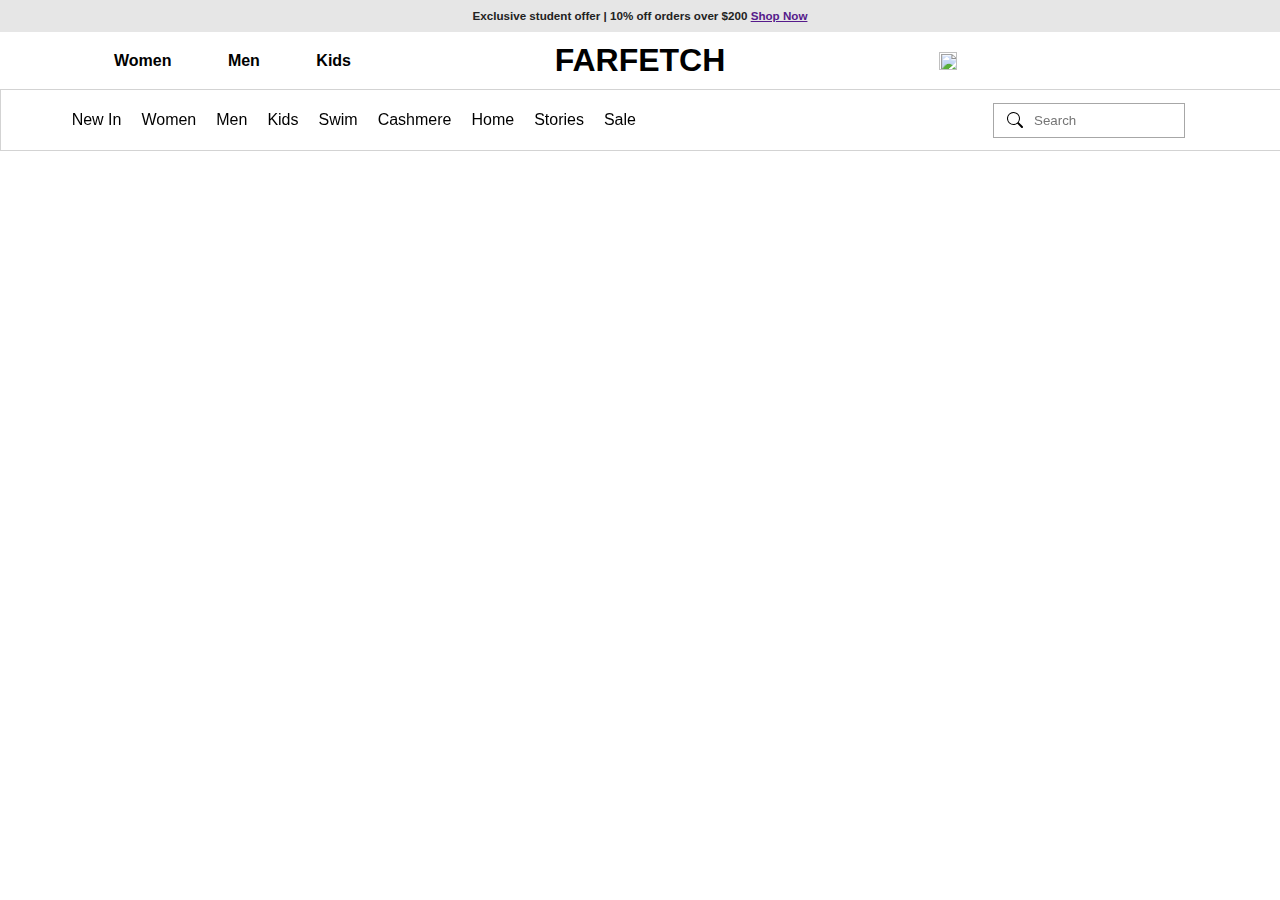
==== index.html @ 02cea755 "navbar" ====
<!DOCTYPE html>
<html lang="en">
<head>
  <meta charset="UTF-8">
  <meta http-equiv="X-UA-Compatible" content="IE=edge">
  <meta name="viewport" content="width=device-width, initial-scale=1.0">
  <link rel="stylesheet" href="index.css">
  <title>Document</title>
</head>
<body>
  <div id="heading">
    <h5>
      Exclusive student offer | 10% off orders over $200
      <a href="">Shop Now</a>
    </h4>
  </div>
  <div id="heading2">
      <div id="head1">
          <div id="head11">
              <h4 onclick="Women()">Women</h4>
              <h4 onclick="Men()">Men</h4>
              <h4>Kids</h4>
          </div>
          <div id="head111">
              <h1>FARFETCH</h1>
          </div>
          <div id="head1111">
              <img src="https://encrypted-tbn0.gstatic.com/images?q=tbn:ANd9GcQaHLBMYM7yiiAz2vF3FL3SocnzTaQ0whVLWMdBsAkhAwEhSJdYfm0wGfz1-c2Nkef6TW8&usqp=CAU" alt="">
              <i class="fa-regular fa-user"></i>
              <i class="fa-regular fa-heart"></i>
              <i style="color: rgb(87, 83, 83);" class="fa-solid fa-bag-shopping"></i>
          </div>
      </div>
      <div id="navbarRP">
        <div id="navleftRP">
           
            <ul>
                <li> <a href="#">New In</a>
                    <div class="mm1RP">
                        <div class="mmitemsRP">
                            <h3>WHAT'S NEW </h3>
                            <ul>
                              <li>New in today</li>
                                <li> New: modern femininity</li>
                                <li>New: classic</li>
                                <li> New: expressionist</li>
                                <li>New: glamour</li>
                                <li>New: hype streetwear</li>
                                <li> New: minimalism</li>
                            </ul>
                        </div>
                        <div class="mmitemsRP">
                            <h3> TRENDING NOW</h3>
                            <ul>
                              <li> All pink everything</li>
                              <li>High-shine accessories</li>
                              <li>Leather outerwear</li>
                              <li>The fall boot edit</li>
                              <li>Sweater weather</li>
                              <li>The Browns Fashion edit</li>
                             
                               
                            </ul>
                        </div>
                        <div class="mmitemsRP">
                            <h3> <a href="mens.html">  DISCOVER </a> </h3>
                            <ul>
                              <li>99 new season must-haves</li>
                              <li>Back by popular demand</li>
                              <li>Exclusives & collabs</li>
                              <li>25 names to know</li>
                              
                            </ul>
                        </div>
                        <div class="mmitemsRP">
                          <h3> <a href="mens.html">  THE HIGHLIGHTS </a> </h3>
                          <ul>
                           <li>All articles</li>
                           <li>Street styles</li>
                           <li>How to</li>
                           <li>Brands we love</li>
                           <li>Trends</li>
                           <li>Boutique directory</li>
                           <li> Conscious fashion</li>
                            
                          </ul>
                      </div>

                              <div class="mmitemsRP">
                            <div class="mmimageRP"> <img src="https://cdn-static.farfetch-contents.com/content/images/Home_CMS/Cms/28-09-22/28-09-WW-NEW-IN_LEATHER.jpg" alt="error"> </div>
                            <p> Animal prints</p>
                        </div>
                    </div>
                </li>
                <li>
                    <a href="women.html">Women </a>
                    <div class="mm2RP">
                        <div class="mmitemsRP">
                            <h3> <a href="wproducts.html"> Women </a> </h3>
                            <ul>
                                <li>New Arrivals</li>
                                <li> Best Sellers</li>
                                <li> Top Rated</li>
                                <li> Brands We Love</li>
                                <li> The Re-Imagined Shop</li>
                                <li> Shop All</li>
                                <li> Sale </li>
                            </ul>
                            <h3> What to Shop Now</h3>
                            <ul>
                                <li> Olympia’s Picks</li>
                                <li> The Work Remix</li>
                                <li> Fall 2022 Lookbook</li>
                                <li> Best-dressed Guest</li>
                                <li> Sweater-Blazers</li>
                                <li> Animal Prints</li>
                                <li> Color Crush: Hot Pink </li>
                            </ul>
                        </div>
                        <div class="mmitemsRP">
                            <h3> Clothing </h3>
                            <ul>
                                <li> All Clothing</li>
                                <li> Dresses & Jumpsuits</li>
                                <li> Shirts & Tops</li>
                                <li> Sweaters</li>
                                <li> Blazers</li>
                                <li> Pants</li>
                                <li> Denim</li>
                                <li> T-Shirts & Tank Tops</li>
                                <li> Coats & Jackets</li>
                                <li> Shorts</li>
                                <li> Skirts</li>
                                <li> Swimwear</li>
                                <li> Sweatshirts & Sweatpants</li>
                                <li> Active</li>
                                <li> Matching Sets</li>
                                <li> Pajamas & Intimates</li>
                                <li> Suiting</li>
                                <li> Maternity </li>
                            </ul>
                        </div>
                        <div class="mmitemsRP">
                            <h3>Shoes & Boots</h3>
                            <ul>
                                <li>All Shoes & Boots</li>
                                <li> Boots</li>
                                <li> Flats</li>
                                <li> Clogs</li>
                                <li> Heels </li>
                                <li>Sneakers </li>
                                <li> Sandals </li>
                            </ul>
                            <h3> Accessories </h3>
                            <ul>
                                <li> All </li>
                                <li> Jewelry </li>
                                <li> Bags</li>
                                <li> Hats</li>
                                <li> Scarves & Wraps</li>
                                <li> Accessories & More</li>
                                <li> Candles, Beauty, & Home</li>
                                <li> Hair</li>
                                <li> Socks & Tights </li>
                                <li>Belts </li>
                            </ul>
                        </div>
                        <div class="mmitemsRP">
                            <h3>Shops, stories & more</h3>
                            <img src="https://www.jcrew.com/brand_creative/2022/202209-Sep/flyout/v2/2022sep_0823_flyout_w_img0.jpg" alt="error">
                            <p> Introducing Italian city wool</p>
                            <br>
                            <img src="https://www.jcrew.com/brand_creative/2022/202209-Sep/flyout/v2/2022sep_0823_flyout_w_img2.jpg" alt="error">
                            <p>Fresh cashmere shades </p>
                        </div>
                        <div class="mmitemsRP">
                            <br>
                            <br>
                            <img src="https://www.jcrew.com/brand_creative/2022/202209-Sep/flyout/v2/2022sep_0823_flyout_w_img1.jpg" alt="error">
                            <p>New fall arrivals </p>
                            <br>
                            <img src="https://www.jcrew.com/brand_creative/2022/202209-Sep/flyout/v2/2022sep_0823_flyout_w_img3.jpg" alt="error">
                            <p> Lightweight, luxe merino wool </p>
                        </div>
                    </div>
                </li>
                <li>
                    <a href="mens.html">Men </a>
                    <div class="mm2RP">
                        <div class="mmitemsRP">
                            <h3> <a href="menskids.html"> Men </a> </h3>
                            <ul>
                                <li> New Arrivals</li>
                                <li> Best Sellers</li>
                                <li> Top Rated</li>
                                <li> Brands We Love</li>
                                <li> The Re-Imagined Shop</li>
                                <li> Shop All</li>
                                <li> Sale</li>
                            </ul>
                            <h3>What to Shop Now</h3>
                            <ul>
                                <li> The Cashmere Shop</li>
                                <li> Best-Dressed Guest</li>
                                <li> Varsity Style</li>
                                <li> Corduroy</li>
                                <li> Source Materials</li>
                                <li> Fall 2022 Lookbook</li>
                            </ul>
                        </div>
                        <div class="mmitemsRP">
                            <h3>Clothing</h3>
                            <ul>
                                <li>All Clothing</li>
                                <li> Casual Shirts</li>
                                <li> Dress Shirts</li>
                                <li> Pants & Chinos</li>
                                <li> Denim</li>
                                <li> Suits & Tuxedos</li>
                                <li> Polos & Rugby</li>
                                <li> T-Shirts</li>
                                <li> Sweatshirts & Sweatpants</li>
                                <li> Sweaters</li>
                                <li> Coats & Jackets</li>
                                <li> Shorts</li>
                                <li> Swim</li>
                                <li> Pajamas & Loungewear</li>
                                <li> Underwear & Boxers </li>
                            </ul>
                        </div>
                        <div class="mmitemsRP">
                            <h3> Shoes & Sneakers </h3>
                            <ul>
                                <li> All Shoes & Sneakers</li>
                                <li> Sneakers</li>
                                <li>Boots</li>
                                <li> Dress Shoes</li>
                                <li> Sandals & Flip-Flops</li>
                            </ul>
                            <h3> Accessories </h3>
                            <ul>
                                <li> All Accessories</li>
                                <li> Hats</li>
                                <li> Belts</li>
                                <li> Socks</li>
                                <li> Watches & Jewelry</li>
                                <li> Bags & Wallets</li>
                                <li> Sunglasses & Eyewear</li>
                                <li> Candles, Grooming & Home </li>
                            </ul>
                        </div>
                        <div class="mmitemsRP">
                            <h3> Shops, stories & more </h3>
                            <img src="https://www.jcrew.com/brand_creative/2022/202209-Sep/flyout/2022sep_0823_flyout_m_img0.jpg" alt="error">
                            <p>Introducing heritage 14 oz. fleece </p>
                            <br>
                            <img src="https://www.jcrew.com/brand_creative/2022/202209-Sep/flyout/2022sep_0823_flyout_m_img2.jpg" alt="error">
                            <p> The evolution of suiting</p>
                        </div>
                        <div class="mmitemsRP">
                            <br>
                            <br>
                            <img src="https://www.jcrew.com/brand_creative/2022/202209-Sep/flyout/2022sep_0823_flyout_m_img1.jpg" alt="error">
                            <p>The September Collection </p>
                            <br>
                            <img src="https://www.jcrew.com/brand_creative/2022/202209-Sep/flyout/2022sep_0823_flyout_m_img4.jpg" alt="error">
                            <p>Varsity style </p>
                        </div>
                    </div>
                </li>
                <li>
                    <a href="kids.html">Kids </a>
                    <div class="mm2RP">
                        <div class="mmitemsRP">
                            <h3> <a href="kidsmens.html"> Kids </a> </h3>
                            <ul>
                                <li> Girls' Best </li>
                                <li>Girls' New Arrivals</li>
                                <li> Girls' Brands We Love</li>
                                <li>Girls' Top Rated</li>
                                <li>Girls' Re-Imagined Shop</li>
                                <li>Shop All Girls</li>
                                <li> Girls' Sale</li>
                                <li> Boys' Best Sellers</li>
                                <li> Boys' New Arrivals</li>
                                <li> Boys' Top Rated </li>
                                <li> Boys' Brands We Love </li>
                            </ul>
                            <h3>What to Shop Now </h3>
                            <ul>
                                <li>Mini-Me Moments</li>
                                <li> Our Tween Edit</li>
                                <li> Back-To-School</li>
                                <li> Picture Day</li>
                                <li> School Uniform Shop</li>
                            </ul>
                        </div>
                        <div class="mmitemsRP">
                            <h3> Girls </h3>
                            <ul>
                                <li>All Clothing</li>
                                <li> Dresses & Jumpsuits</li>
                                <li> Tops & Tees</li>
                                <li> Graphics Shop</li>
                                <li> Sweaters</li>
                                <li> Leggings & Pants</li>
                                <li> Skirts</li>
                                <li> Sweatshirts & Sweatpants</li>
                                <li> Active</li>
                                <li> Pajamas</li>
                                <li> Matching Sets</li>
                                <li>Denim</li>
                                <li> Shorts</li>
                                <li> Swim & Rash Guards</li>
                                <li> Coats & Jackets</li>
                                <li> Baby</li>
                                <li> All Accessories</li>
                            </ul>
                        </div>
                        <div class="mmitemsRP">
                            <h3> Boys </h3>
                            <ul>
                                <li>All Clothing</li>
                                <li> Shirts</li>
                                <li> T-Shirts & Polos</li>
                                <li> Graphics Shop</li>
                                <li> Sweaters</li>
                                <li> Sweatshirts & Sweatpants</li>
                                <li> Chinos & Pants</li>
                                <li> Denim</li>
                                <li> Suiting</li>
                                <li> Coats & Jackets</li>
                                <li> Shorts</li>
                                <li> Active</li>
                                <li> Swim & Rash Guards</li>
                                <li> Matching Sets</li>
                                <li> Baby</li>
                                <li> All Accessories</li>
                                <li> All Shoes & Sneakers </li>
                            </ul>
                        </div>
                        <div class="mmitemsRP">
                            <h3>Shops, stories & more </h3>
                            <img src="https://www.jcrew.com/brand_creative/2022/202209-Sep/flyout/2022sep_0816_flyouts_cc_img0.jpg" alt="error">
                            <p>new arrivals </p>
                            <br>
                            <img src="https://www.jcrew.com/brand_creative/2022/202209-Sep/flyout/2022sep_0816_flyouts_cc_img2.jpg" alt="error">
                            <p>new kids’ cashmere </p>
                        </div>
                        <div class="mmitemsRP">
                            <br>
                            <br>
                            <img src="https://www.jcrew.com/brand_creative/2022/202209-Sep/flyout/2022sep_0816_flyouts_cc_img1.jpg" alt="error">
                            <p> the mini-me shop</p>
                            <br>
                            <img src="https://www.jcrew.com/brand_creative/2022/202209-Sep/flyout/2022sep_0816_flyouts_cc_img3.jpg" alt="error">
                            <p>color crush: pink </p>
                        </div>
                    </div>
                </li>
                <li> <a href="#">Swim </a>
                    <div class="mm1RP">
                        <div class="mmitemsRP">
                            <h3> Swim </h3>
                            <ul>
                                <li> Women’s swim</li>
                                <li> Shop all women’s </li>
                                <li> Tops</li>
                                <li> Bottoms</li>
                                <li> One-pieces</li>
                                <li> Rash guards</li>
                                <li> Cover-ups</li>
                                <li> Featured</li>
                                <li> Fresh florals</li>
                                <li> Ruched swim</li>
                                <li> Textured swim </li>
                            </ul>
                        </div>
                        <div class="mmitemsRP">
                            <h3> Men’s swim </h3>
                            <ul>
                                <li> Shop all men’s swim</li>
                                <li> 6” trunks</li>
                                <li> 7” board shorts</li>
                                <li> 8” trunks</li>
                            </ul>
                        </div>
                        <div class="mmitemsRP">
                            <h3> Kid’s swim </h3>
                            <ul>
                                <li>Shop all girls’ swim</li>
                                <li> Girls’ one-pieces</li>
                                <li> Girls’ two-pieces</li>
                                <li> Girls’ rash guards</li>
                                <li> Girls’ cover-ups</li>
                                <li> Shop all boys’ swim</li>
                                <li> Boys’ trunks</li>
                                <li> Boys’ rash guards </li>
                            </ul>
                        </div>
                        <div class="mmitemsRP">
                            <h3> Featured this month </h3>
                            <br>
                            <img src="https://www.jcrew.com/brand_creative/2022/202207-Jul/flyout/2022jul_0712_flyouts_swim_img0.jpg" alt="error">
                            <p> Fresh floral swim</p>
                        </div>
                        <div class="mmitemsRP">
                            <br>
                            <br>
                            <br>
                            <img src="https://www.jcrew.com/brand_creative/2022/202207-Jul/flyout/2022jul_0628_flyouts_swim_img1.jpg" alt="error">
                            <p>Vintage-inspired swim </p>
                        </div>
                    </div>
                </li>
                <li> <a href="#">Cashmere </a>
                    <div class="mm3RP">
                        <div class="mmitems2RP">
                            <h3> Shop Cashmere</h3>
                            <ul>
                                <li> For Women</li>
                                <li>For Men</li>
                                <li>For </li>
                                <li>For </li>
                                <li> For Baby</li>
                            </ul>
                        </div>
                    </div>
                </li>
                <li> <a href="index.html">Home </a>
                    <div class="mm1RP">
                        <div class="mmitemsRP">
                            <h3> Home </h3>
                            <ul>
                                <li> Shop All</li>
                                <li> New Arrivals </li>
                                <li> Brands We Love </li>
                            </ul>
                        </div>
                        <div class="mmitemsRP">
                            <h3> Shop Home </h3>
                            <ul>
                                <li> Bedding & Bath</li>
                                <li> Dining & Entertainment</li>
                                <li> Candles & Fragrance</li>
                                <li> Decor & Gifts</li>
                                <li> Beauty & Wellness</li>
                                <li> Home Office & Tech</li>
                                <li> Travel & Gear</li>
                                <li> Pets </li>
                            </ul>

                        </div>
                        <div class="mmitemsRP">
                            <h3> Shop the latest </h3>
                            <img src="https://www.jcrew.com/brand_creative/2022/202204-Apr/flyout/2022apr_0405_flyouts_home_img0.jpg" alt="error">
                            <p> Bedding in Liberty® fabrics </p>
                        </div>
                        <div class="mmitemsRP">
                            <br>
                            <br>
                            <img src="https://www.jcrew.com/brand_creative/2022/202207-Jul/flyout/2022jul_0712_flyouts_home_img1.jpg" alt="error">
                            <p>Apotheke X J.Crew candles </p>
                        </div>
                    </div>
                </li>
                <li> <a href="#">Stories </a>
                    <div class="mm1RP">
                        <div class="mmitemsRP">
                            <img src="https://www.jcrew.com/brand_creative/interface/logo_jc_collective_sm_nav.png?imformat=generic" alt="error">
                            <h4>Meet the J.Crew Collective </h4>
                        </div>
                        <div class="mmitemsRP">
                            <h3> Women’s Stories </h3>
                            <ul>
                                <li> THE J.CREW COLLECTIVE</li>
                                <li> A Print Remix with Marjon Carlos</li>
                                <li> The Work Remix with Lucy Williams</li>
                                <li> COMMUNITY</li>
                                <li> Eveliina Vintage X J.Crew </li>
                            </ul>
                        </div>
                        <div class="mmitemsRP">
                            <h3> Men’s Stories </h3>
                            <ul>
                                <li> STYLE
                                    <li> Introducing Brendon Babenzien</li>
                                    <li> Suiting up with Paul Dally</li>
                                    <li> Summer seafood shacks</li>
                                    <li> Old Soldier X J.Crew</li>
                                    <li> Source materials</li>
                                    <li> Limited edition: BEAMS PLUS </li>
                            </ul>
                        </div>
                        <div class="mmitemsRP">
                            <h3> Bookmark these </h3>
                            <img src="https://www.jcrew.com/brand_creative/2022/202209-Sep/flyout/2022sep_0816_flyouts_stories_img2.jpg" alt="error">
                            <p> The Work Remix with Lucy Williams</p>
                        </div>
                        <div class="mmitemsRP">
                            <br>
                            <img src="https://www.jcrew.com/brand_creative/2022/202209-Sep/flyout/2022sep_0816_flyouts_stories_img1.jpg" alt="error">
                            <p> Suiting up with Paul Dally</p>
                        </div>
                    </div>
                    </li>
                    <li> <a href="sale.html">Sale </a>
                        <div class="mm1RP">
                            <div class="mmitemsRP">
                                <h3> Sale</h3>
                                <ul>
                                    <li> Shop Women's Sale</li>
                                    <li> Shop Men's Sale</li>
                                    <li> Shop Girls' Sale</li>
                                    <li> Shop Boys' Sale </li>
                                </ul>
                            </div>
                            <div class="mmitemsRP">
                                <h3> Women</h3>
                                <ul>
                                    <li> Shop All</li>
                                    <li> New To Sale</li>
                                    <li> Over 60% Off </li>
                                </ul>
                                <h3> Girls</h3>
                                <ul>
                                    <li> Shop All </li>
                                    <li> New To Sale </li>
                                    <li> Over 60% Off </li>
                                </ul>
                            </div>
                            <div class="mmitemsRP">
                                <h3> Men </h3>
                                <ul>
                                    <li>Shop All</li>
                                    <li> New To Sale</li>
                                    <li> Over 60% Off </li>
                                </ul>
                                <h3>Boys </h3>
                                <ul>
                                    <li> Shop All</li>
                                    <li> New To Sale</li>
                                    <li> Over 60% Off </li>
                                </ul>
                            </div>
                            <div class="mmitemsRP"> </div>
                            <div class="mmitemsRP"> </div>
                        </div>
                    </li>
            </ul>
        </div>
        <div id="rightnavRP">
            </i> <input type="search" class="nosubmit" placeholder="Search ">
            

        </div>
    </div>
      <!-- <div id="head2">
          <div id="head22">
              <h4>New In</h4>
              <h4>Shop By</h4>
              <h4>Brands</h4>
              <h4>Clothing</h4>
              <h4>Shoes</h4>
              <h4>Bags</h4>
              <h4>Accessories</h4>
              <h4>Jewelry</h4>
              <h4>Pre-Owned</h4>
              <h4 style="color: #c62a29;">Sale</h4>
          </div>
          <div id="head222"><input  type="text" placeholder="search"><span><i class="fa-solid fa-magnifying-glass"></i></span> </div>
      </div> -->
  </div>
</body>
</html>
---- index.css ----
* {
  margin: 0;
  font-family: "Farfetch Basis", "Helvetica Neue", Arial, sans-serif;
}
#heading {
  font-family: "Farfetch Basis", "Helvetica Neue", Arial, sans-serif;
  font-weight: 400;
  line-height: 18px;
  font-size: 14px;
  color: #222222;
  text-align: center;
  width: 100%;
  height: 32px;
  background-color: #e6e6e6;
  display: flex;
  justify-content: center;
  align-items: center;
}
#heading2 {
  width: 100%;
  height: 139px;
  background-color: #ffffff;

  display: grid;
  position: sticky;
  top: 0px;
}
#head1 {
  display: flex;
  justify-content: space-evenly;
}
#head2 {
  display: flex;
}
#head11 {
  display: flex;
  width: 350px;
  height: 100%;

  justify-content: space-evenly;
  align-items: center;
}
#head11 h4:hover {
  cursor: pointer;
  color: #525151;
}
#head111 {
  display: flex;
  width: 350px;
  height: 100%;

  justify-content: space-evenly;
  align-items: center;
}
#head1111 {
  display: flex;
  width: 350px;
  height: 100%;

  justify-content: space-evenly;
  align-items: center;
  font-size: 20px;
}
#head1111 img {
  width: 18px;
  height: 18px;
}
#head1111 img:hover {
  cursor: pointer;
}
#head1111 i:hover {
  cursor: pointer;
}
#head22 {
  display: flex;
  width: 80%;

  justify-content: space-between;
  margin-left: 185px;
  align-items: center;
}
#head22 h4:hover {
  cursor: pointer;
  color: #525151;
}
#head222 {
  display: flex;
  width: 60%;

  margin-left: 200px;
}
#head222 input {
  width: 300px;
  height: 50px;
  justify-content: center;
  align-items: center;
}
#head222 i {
  font-size: 30px;
  align-items: center;
  margin-top: 15px;
}
/* * {
  padding: 0px;
  margin: 0px;
  font-family: Arial, Helvetica, sans-serif;
} */

body {
  background: transparent;
}

#logoRP a img {
  width: 100px;
  height: 60px;
}

#navbarRP {
  width: 100%;
  height: 60px;
  display: flex;
  justify-content: space-between;
  border: 1px solid lightgrey;
  align-items: center;
  /* position: relative;
  position: fixed;
  top: 0;
  left: 0;
  background-color: white;
  z-index: 1; */
}

#navbarRP img {
  width: 110px;
  height: 170px;
}

#navleftRP {
  /* float: left; */
  width: 52%;
  display: flex;
  align-items: center;
  justify-content: space-evenly;
}

#navleftRP > ul {
  display: flex;
}

#navleftRP > ul > li {
  padding: 0px 10px;
  list-style: none;
}

#navleftRP a {
  text-decoration: none;
  color: black;
}

#navleftRP a:hover {
  padding-bottom: 19px;
  border-bottom: 2px solid black;
}

#rightnavRP {
  width: 30%;
  display: flex;
  align-items: center;
  justify-content: space-evenly;
}

.mm1RP {
  position: absolute;
  top: 150%;
  left: 0px;
  width: 100%;
  height: 440px;
  box-shadow: 0px 10px 2px 3px lightblue;
  opacity: 0;
  visibility: hidden;
  transition: -1s;
  display: flex;
}

#navleftRP > ul > li:hover .mm1RP {
  opacity: 1;
  visibility: visible;
  top: 100%;
  background-color: white;
  margin-top: 1px;
  /* background-color: lightgray; */
}

.mmitemsRP {
  flex-basis: 15%;
  margin: auto;
}

.mmitemsRP ul li {
  list-style: none;
  padding: 10px;
}

.mmitemsRP h3 {
  margin-bottom: 10px;
  margin-top: 10px;
  color: lightpink;
}

.mm2RP {
  position: absolute;
  top: 150%;
  left: 0px;
  width: 100%;
  height: 580px;
  box-shadow: 0px 10px 2px 3px lightblue;
  opacity: 0;
  visibility: hidden;
  transition: -1s;
  display: flex;
}

#navleftRP > ul > li:hover .mm2RP {
  opacity: 1;
  visibility: visible;
  top: 100%;
  background-color: white;
  margin-top: 1px;
  /* background-color: lightgray; */
}

.mmitemsRP {
  flex-basis: 15%;
  margin: auto;
}

.mmitemsRP ul li {
  list-style: none;
  padding: 3px;
}

.mmitemsRP h3 {
  margin-bottom: 10px;
  margin-top: 10px;
  color: lightpink;
}

.mmitemsRP a {
  color: red;
}

#rightnavRP input[type="text"] {
  width: 150px;
  padding: 6px;
}

#rightnavRP a {
  text-decoration: none;
  font-family: sans-serif;
  color: black;
}

.mm3RP {
  position: absolute;
  top: 150%;
  left: 0px;
  width: 20%;
  height: 200px;
  opacity: 0;
  background-color: white;
  visibility: hidden;
  transition: -1s;
  display: flex;
}

#navleftRP > ul > li:hover .mm3RP {
  opacity: 1;
  visibility: visible;
  top: 100%;
  background-color: white;
  margin-left: 27%;
  margin-top: 1px;
  /* background-color: lightgray; */
}

.mmitems2RP {
  flex-basis: 80%;
  margin: auto;
}

.mmitems2RP ul li {
  list-style: none;
  padding: 3px;
}

.mmitems2RP h3 {
  margin-bottom: 10px;
  margin-top: 10px;
  color: lightpink;
}

.mmitems2RP a {
  color: red;
}

input.nosubmit {
  border: 1px solid #555;
  width: 50%;
  padding: 9px 4px 9px 40px;
  background: transparent
    url("data:image/svg+xml,%3Csvg xmlns='http://www.w3.org/2000/svg' width='16' height='16' class='bi bi-search' viewBox='0 0 16 16'%3E%3Cpath d='M11.742 10.344a6.5 6.5 0 1 0-1.397 1.398h-.001c.03.04.062.078.098.115l3.85 3.85a1 1 0 0 0 1.415-1.414l-3.85-3.85a1.007 1.007 0 0 0-.115-.1zM12 6.5a5.5 5.5 0 1 1-11 0 5.5 5.5 0 0 1 11 0z'%3E%3C/path%3E%3C/svg%3E")
    no-repeat 13px center;
}

.nosubmit {
  border: none;
  padding: 0;
}

input[type="search"] {
  outline: none;
  border: 1px solid rgb(167, 167, 167);
}

#show:checked ~ #sicontainerRP {
  display: block;
}

.mmitemsRP h3 a {
  margin-bottom: 10px;
  margin-top: 10px;
  color: lightpink;
}
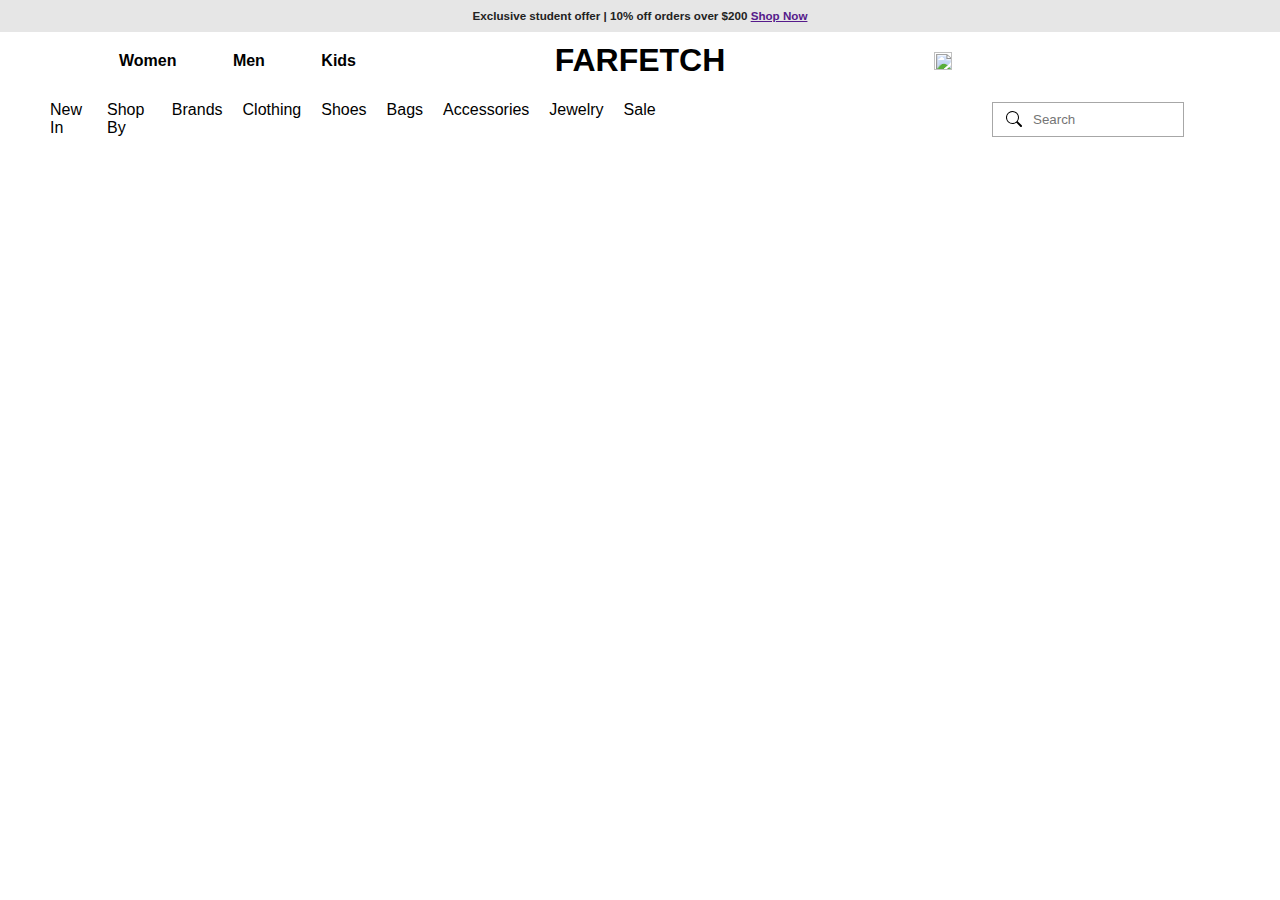
==== commit ed582969: "navbar final" ====
--- a/index.html
+++ b/index.html
@@ -1,20 +1,26 @@
 <!DOCTYPE html>
 <html lang="en">
-<head>
-  <meta charset="UTF-8">
-  <meta http-equiv="X-UA-Compatible" content="IE=edge">
-  <meta name="viewport" content="width=device-width, initial-scale=1.0">
-  <link rel="stylesheet" href="index.css">
-  <title>Document</title>
-</head>
-<body>
-  <div id="heading">
-    <h5>
-      Exclusive student offer | 10% off orders over $200
-      <a href="">Shop Now</a>
-    </h4>
-  </div>
-  <div id="heading2">
+  <head>
+    <meta charset="UTF-8" />
+    <meta http-equiv="X-UA-Compatible" content="IE=edge" />
+    <meta name="viewport" content="width=device-width, initial-scale=1.0" />
+    <link rel="stylesheet" href="index.css" />
+    <script
+      src="https://kit.fontawesome.com/c2edd81e34.js"
+      crossorigin="anonymous"
+    ></script>
+    <title>Document</title>
+  </head>
+  <body>
+    <div id="navbar"></div>
+
+    <!-- <div id="heading2">
+    <div id="heading">
+      <h5>
+        Exclusive student offer | 10% off orders over $200
+        <a href="">Shop Now</a>
+      </h4>
+    </div>
       <div id="head1">
           <div id="head11">
               <h4 onclick="Women()">Women</h4>
@@ -25,11 +31,11 @@
               <h1>FARFETCH</h1>
           </div>
           <div id="head1111">
-              <img src="https://encrypted-tbn0.gstatic.com/images?q=tbn:ANd9GcQaHLBMYM7yiiAz2vF3FL3SocnzTaQ0whVLWMdBsAkhAwEhSJdYfm0wGfz1-c2Nkef6TW8&usqp=CAU" alt="">
-              <i class="fa-regular fa-user"></i>
-              <i class="fa-regular fa-heart"></i>
-              <i style="color: rgb(87, 83, 83);" class="fa-solid fa-bag-shopping"></i>
-          </div>
+            <img src="https://encrypted-tbn0.gstatic.com/images?q=tbn:ANd9GcQaHLBMYM7yiiAz2vF3FL3SocnzTaQ0whVLWMdBsAkhAwEhSJdYfm0wGfz1-c2Nkef6TW8&usqp=CAU" alt="">
+            <i class="fa-regular fa-user"></i>
+            <i class="fa-regular fa-heart"></i>
+            <i style="color: rgb(87, 83, 83);" class="fa-solid fa-bag-shopping"></i>
+        </div>
       </div>
       <div id="navbarRP">
         <div id="navleftRP">
@@ -38,7 +44,7 @@
                 <li> <a href="#">New In</a>
                     <div class="mm1RP">
                         <div class="mmitemsRP">
-                            <h3>WHAT'S NEW </h3>
+                            <p>WHAT'S NEW </p>
                             <ul>
                               <li>New in today</li>
                                 <li> New: modern femininity</li>
@@ -50,7 +56,7 @@
                             </ul>
                         </div>
                         <div class="mmitemsRP">
-                            <h3> TRENDING NOW</h3>
+                            <p> TRENDING NOW</p>
                             <ul>
                               <li> All pink everything</li>
                               <li>High-shine accessories</li>
@@ -63,488 +69,478 @@
                             </ul>
                         </div>
                         <div class="mmitemsRP">
-                            <h3> <a href="mens.html">  DISCOVER </a> </h3>
-                            <ul>
-                              <li>99 new season must-haves</li>
-                              <li>Back by popular demand</li>
-                              <li>Exclusives & collabs</li>
-                              <li>25 names to know</li>
-                              
-                            </ul>
-                        </div>
-                        <div class="mmitemsRP">
-                          <h3> <a href="mens.html">  THE HIGHLIGHTS </a> </h3>
+                            <p> <a href="mens.html">  DISCOVER </a> </p>
+                            <ul>
+                              <li>Best of the new season </li>
+                             <li>Exclusives & collabs</li>
+                              </ul>
+                        </div>
+                        <div class="mmitemsRP">
+                          <p> <a href="mens.html">  THE HIGHLIGHTS </a> </p>
                           <ul>
-                           <li>All articles</li>
+                          
+                            <li>All articles</li>
+                           <li>How to</li>
                            <li>Street styles</li>
-                           <li>How to</li>
                            <li>Brands we love</li>
-                           <li>Trends</li>
+                           <li> Trends</li>
                            <li>Boutique directory</li>
-                           <li> Conscious fashion</li>
+                           <li>Conscious fashion</li>
                             
                           </ul>
                       </div>
 
                               <div class="mmitemsRP">
                             <div class="mmimageRP"> <img src="https://cdn-static.farfetch-contents.com/content/images/Home_CMS/Cms/28-09-22/28-09-WW-NEW-IN_LEATHER.jpg" alt="error"> </div>
-                            <p> Animal prints</p>
+                            <p>Spotlight On</p>
+                            <p> LEATHER OUTERWEAR</p>
+                              <p><a href="#">Discover Now</a></p>
                         </div>
                     </div>
                 </li>
                 <li>
-                    <a href="women.html">Women </a>
+                    <a href="women.html">Shop By </a>
                     <div class="mm2RP">
                         <div class="mmitemsRP">
-                            <h3> <a href="wproducts.html"> Women </a> </h3>
-                            <ul>
-                                <li>New Arrivals</li>
-                                <li> Best Sellers</li>
-                                <li> Top Rated</li>
-                                <li> Brands We Love</li>
-                                <li> The Re-Imagined Shop</li>
-                                <li> Shop All</li>
-                                <li> Sale </li>
-                            </ul>
-                            <h3> What to Shop Now</h3>
-                            <ul>
-                                <li> Olympia’s Picks</li>
-                                <li> The Work Remix</li>
-                                <li> Fall 2022 Lookbook</li>
-                                <li> Best-dressed Guest</li>
-                                <li> Sweater-Blazers</li>
-                                <li> Animal Prints</li>
-                                <li> Color Crush: Hot Pink </li>
-                            </ul>
-                        </div>
-                        <div class="mmitemsRP">
-                            <h3> Clothing </h3>
-                            <ul>
-                                <li> All Clothing</li>
-                                <li> Dresses & Jumpsuits</li>
-                                <li> Shirts & Tops</li>
-                                <li> Sweaters</li>
-                                <li> Blazers</li>
-                                <li> Pants</li>
-                                <li> Denim</li>
-                                <li> T-Shirts & Tank Tops</li>
-                                <li> Coats & Jackets</li>
-                                <li> Shorts</li>
-                                <li> Skirts</li>
-                                <li> Swimwear</li>
-                                <li> Sweatshirts & Sweatpants</li>
-                                <li> Active</li>
-                                <li> Matching Sets</li>
-                                <li> Pajamas & Intimates</li>
-                                <li> Suiting</li>
-                                <li> Maternity </li>
-                            </ul>
+                            <h3> <a href="#"> MOMENTS </a> </h3>
+                            <ul>
+                                 <li>Partywear</li>
+                                  <li>  The modern wedding</li>
+                                  <li> Find the perfect gift</li> 
+                                  <li> The resort collection</li>
+                                
+                            </ul>
+                            
+                        </div>
+                        <div class="mmitemsRP">
+                          <h3> DISCOVER</h3>
+                          <ul>
+                              <li>The bestsellers</li>
+                              <li>150 most-wanted pieces</li>
+                              <li> Conscious</li>
+                              <li>Fashion Icons</li>
+                              <li>Top 100 iconic bags</li>
+                              <li>Best of streetwear</li>
+                              <li>Matching sets</li>
+                              <li>Wardrobe essentials</li>
+                             
+                          </ul>
                         </div>
                         <div class="mmitemsRP">
                             <h3>Shoes & Boots</h3>
                             <ul>
-                                <li>All Shoes & Boots</li>
-                                <li> Boots</li>
-                                <li> Flats</li>
-                                <li> Clogs</li>
-                                <li> Heels </li>
-                                <li>Sneakers </li>
-                                <li> Sandals </li>
-                            </ul>
-                            <h3> Accessories </h3>
-                            <ul>
-                                <li> All </li>
-                                <li> Jewelry </li>
-                                <li> Bags</li>
-                                <li> Hats</li>
-                                <li> Scarves & Wraps</li>
-                                <li> Accessories & More</li>
-                                <li> Candles, Beauty, & Home</li>
-                                <li> Hair</li>
-                                <li> Socks & Tights </li>
-                                <li>Belts </li>
-                            </ul>
-                        </div>
-                        <div class="mmitemsRP">
-                            <h3>Shops, stories & more</h3>
-                            <img src="https://www.jcrew.com/brand_creative/2022/202209-Sep/flyout/v2/2022sep_0823_flyout_w_img0.jpg" alt="error">
-                            <p> Introducing Italian city wool</p>
+                                  <li>BOUTIQUE GUIDES</li>
+                                  <li>The classic edit</li>
+                                  <li> The expressionist edit</li>
+                                  <li>The modern femininity edit</li>
+                                  <li>The minimalist edit</li> 
+                            </ul>
+                           
+                        </div>
+                        <div class="mmitemsRP">
+                            <img src="https://cdn-static.farfetch-contents.com/content/images/Home_CMS/Cms/28-09-22/28-09-WW-SHOP-BY_MOST-WANTED.jpg" alt="error">
+                            <p> Spotlight On</p>
+                            <p>150 MOST-WANTED PIECES</p>
+                            <p><a href="#">Shop Now</a></p>
+                            
+                        </div>
+                        
+                    </div>
+                </li>
+                <li>
+                    <a href="mens.html">Brands</a>
+                    <div class="mm2RP">
+                        <div class="mmitemsRP">
+                            <h3> <a href="menskids.html"> FEATURED BRANDS </a> </h3>
+                            <ul>
+                                <li>Valentino Garavani</li>
+                                  <li>Fashion icons</li>
+                                  <li>Alexander McQueen</li>
+                                  <li> Balenciaga</li>
+                                  <li>Balmain</li>
+                                  <li>Burberry</li>
+                                  <li>Dolce & Gabbana</li>
+                                  <li>Gucci</li>
+                                  <li>Off-White</li>
+                                  <li>Palm Angels</li>
+                                  <li>Prada</li>
+                                  <li>Saint Laurent</li>
+                                  <li>Versace</li>
+                                
+                            </ul>
+                           
+                        </div>
+                        <div class="mmitemsRP">
+                          
+                        </div>
+                        <div class="mmitemsRP">
+                          <ul>
+                            <li>BRANDS A-Z</li>
+                            <ul>
+                           
+                            <li>0-9   A   B   C</li>
+                            <li>D  E  F  G  H</li>
+                            <li>I  J  K  L  M</li>
+                            <li>N  O  P  Q  R</li>
+                            <li>S  T  U  V  X</li>
+                            <li>Y  Z </li>
+                            </ul>
+                          </ul>
+                            
+                           
+                        </div>
+                        <div class="mmitemsRP">
+                          <img src="https://cdn-static.farfetch-contents.com/content/images/Home_CMS/Cms/28-09-22/28-09-WW-DESIGNER_VALENTINO.jpg" alt="error">
+                          <p> Brand Focus</p>
+                          <p>VALENTINO</p>
+                          <p><a href="#">Shop Now</a></p>
+                        </div>
+                       
+                    </div>
+                </li>
+                <li>
+                    <a href="kids.html">Clothing </a>
+                    <div class="mm2RP">
+                        <div class="mmitemsRP">
+                            <h3> <a href="kidsmens.html"> CLOTHING </a> </h3>
+                            <ul>
+                               <li>New in clothingSale clothing</li>
+                                <li>All clothing</li>
+                                <li> Activewear</li>
+                                <li>Beachwear</li>
+                                <li>Denim</li>
+                                <li>Dresses</li>
+                                <li>Jackets</li>
+                                <li>Knitwear</li>
+                                <li>Lingerie</li>
+                                <li>Skirts</li>
+                                <li>Suits & Tailoring</li>
+                                <li>Tops</li>
+                                <li>Pants</li>
+                                
+                            </ul>
+                           
+                        </div>
+                        <div class="mmitemsRP">
+                            <h3> FEATURED BRANDS </h3>
+                            <ul>
+                              <li>Balmain</li>
+                                <li>Dolce & Gabbana</li>
+                                <li>Gucci</li>
+                                <li>Moncler</li>
+                                <li>Off-White</li>
+                                <li> Prada</li>
+                                <li>Saint Laurent</li>
+                                <li>There Was One</li>
+                                <li>Versace</li>
+                                <li>Valentino</li>
+                               
+                            </ul>
+                        </div>
+                        <div class="mmitemsRP">
+                            <h3> DISCOVER </h3>
+                            <ul>
+                               <li>Bridal </li>
+                                <li> Conscious activewear</li>
+                                <li>Conscious clothing</li>
+                                <li> Matching sets</li>
+                                <li> Modest dressing</li>
+                                <li>Partywear</li>
+                                <li>Wardrobe essentials</li>
+                                
+                            </ul>
+                        </div>
+                        <div class="mmitemsRP">
+                          <h3> DONATE & REPAIR </h3>
+                          <ul>
+                               <li>Donate pre-loved pieces</li>
+                                <li>Repair and Revive</li>
+                                <li>Sustainability at FARFETCH</li>
+                          </ul>
+                      </div>
+                        <div class="mmitemsRP">
+                           
+                            <img src="https://cdn-static.farfetch-contents.com/content/images/Home_CMS/Cms/New%20folder%20(48)/New%20folder/31-08-WW-CLOTHING_DRESSES.jpg" alt="error">
+                            <p>Spotlight On</p>
+                            <p>DRESSES</p>
+                            <p><a href="">Shop Now</a></p>
                             <br>
-                            <img src="https://www.jcrew.com/brand_creative/2022/202209-Sep/flyout/v2/2022sep_0823_flyout_w_img2.jpg" alt="error">
-                            <p>Fresh cashmere shades </p>
-                        </div>
-                        <div class="mmitemsRP">
-                            <br>
-                            <br>
-                            <img src="https://www.jcrew.com/brand_creative/2022/202209-Sep/flyout/v2/2022sep_0823_flyout_w_img1.jpg" alt="error">
-                            <p>New fall arrivals </p>
-                            <br>
-                            <img src="https://www.jcrew.com/brand_creative/2022/202209-Sep/flyout/v2/2022sep_0823_flyout_w_img3.jpg" alt="error">
-                            <p> Lightweight, luxe merino wool </p>
-                        </div>
-                    </div>
-                </li>
-                <li>
-                    <a href="mens.html">Men </a>
-                    <div class="mm2RP">
-                        <div class="mmitemsRP">
-                            <h3> <a href="menskids.html"> Men </a> </h3>
-                            <ul>
-                                <li> New Arrivals</li>
-                                <li> Best Sellers</li>
-                                <li> Top Rated</li>
-                                <li> Brands We Love</li>
-                                <li> The Re-Imagined Shop</li>
-                                <li> Shop All</li>
-                                <li> Sale</li>
-                            </ul>
-                            <h3>What to Shop Now</h3>
-                            <ul>
-                                <li> The Cashmere Shop</li>
-                                <li> Best-Dressed Guest</li>
-                                <li> Varsity Style</li>
-                                <li> Corduroy</li>
-                                <li> Source Materials</li>
-                                <li> Fall 2022 Lookbook</li>
-                            </ul>
-                        </div>
-                        <div class="mmitemsRP">
-                            <h3>Clothing</h3>
-                            <ul>
-                                <li>All Clothing</li>
-                                <li> Casual Shirts</li>
-                                <li> Dress Shirts</li>
-                                <li> Pants & Chinos</li>
-                                <li> Denim</li>
-                                <li> Suits & Tuxedos</li>
-                                <li> Polos & Rugby</li>
-                                <li> T-Shirts</li>
-                                <li> Sweatshirts & Sweatpants</li>
-                                <li> Sweaters</li>
-                                <li> Coats & Jackets</li>
-                                <li> Shorts</li>
-                                <li> Swim</li>
-                                <li> Pajamas & Loungewear</li>
-                                <li> Underwear & Boxers </li>
-                            </ul>
-                        </div>
-                        <div class="mmitemsRP">
-                            <h3> Shoes & Sneakers </h3>
-                            <ul>
-                                <li> All Shoes & Sneakers</li>
-                                <li> Sneakers</li>
-                                <li>Boots</li>
-                                <li> Dress Shoes</li>
-                                <li> Sandals & Flip-Flops</li>
-                            </ul>
-                            <h3> Accessories </h3>
-                            <ul>
-                                <li> All Accessories</li>
-                                <li> Hats</li>
-                                <li> Belts</li>
-                                <li> Socks</li>
-                                <li> Watches & Jewelry</li>
-                                <li> Bags & Wallets</li>
-                                <li> Sunglasses & Eyewear</li>
-                                <li> Candles, Grooming & Home </li>
-                            </ul>
-                        </div>
-                        <div class="mmitemsRP">
-                            <h3> Shops, stories & more </h3>
-                            <img src="https://www.jcrew.com/brand_creative/2022/202209-Sep/flyout/2022sep_0823_flyout_m_img0.jpg" alt="error">
-                            <p>Introducing heritage 14 oz. fleece </p>
-                            <br>
-                            <img src="https://www.jcrew.com/brand_creative/2022/202209-Sep/flyout/2022sep_0823_flyout_m_img2.jpg" alt="error">
-                            <p> The evolution of suiting</p>
-                        </div>
-                        <div class="mmitemsRP">
-                            <br>
-                            <br>
-                            <img src="https://www.jcrew.com/brand_creative/2022/202209-Sep/flyout/2022sep_0823_flyout_m_img1.jpg" alt="error">
-                            <p>The September Collection </p>
-                            <br>
-                            <img src="https://www.jcrew.com/brand_creative/2022/202209-Sep/flyout/2022sep_0823_flyout_m_img4.jpg" alt="error">
-                            <p>Varsity style </p>
-                        </div>
-                    </div>
-                </li>
-                <li>
-                    <a href="kids.html">Kids </a>
-                    <div class="mm2RP">
-                        <div class="mmitemsRP">
-                            <h3> <a href="kidsmens.html"> Kids </a> </h3>
-                            <ul>
-                                <li> Girls' Best </li>
-                                <li>Girls' New Arrivals</li>
-                                <li> Girls' Brands We Love</li>
-                                <li>Girls' Top Rated</li>
-                                <li>Girls' Re-Imagined Shop</li>
-                                <li>Shop All Girls</li>
-                                <li> Girls' Sale</li>
-                                <li> Boys' Best Sellers</li>
-                                <li> Boys' New Arrivals</li>
-                                <li> Boys' Top Rated </li>
-                                <li> Boys' Brands We Love </li>
-                            </ul>
-                            <h3>What to Shop Now </h3>
-                            <ul>
-                                <li>Mini-Me Moments</li>
-                                <li> Our Tween Edit</li>
-                                <li> Back-To-School</li>
-                                <li> Picture Day</li>
-                                <li> School Uniform Shop</li>
-                            </ul>
-                        </div>
-                        <div class="mmitemsRP">
-                            <h3> Girls </h3>
-                            <ul>
-                                <li>All Clothing</li>
-                                <li> Dresses & Jumpsuits</li>
-                                <li> Tops & Tees</li>
-                                <li> Graphics Shop</li>
-                                <li> Sweaters</li>
-                                <li> Leggings & Pants</li>
-                                <li> Skirts</li>
-                                <li> Sweatshirts & Sweatpants</li>
-                                <li> Active</li>
-                                <li> Pajamas</li>
-                                <li> Matching Sets</li>
-                                <li>Denim</li>
-                                <li> Shorts</li>
-                                <li> Swim & Rash Guards</li>
-                                <li> Coats & Jackets</li>
-                                <li> Baby</li>
-                                <li> All Accessories</li>
-                            </ul>
-                        </div>
-                        <div class="mmitemsRP">
-                            <h3> Boys </h3>
-                            <ul>
-                                <li>All Clothing</li>
-                                <li> Shirts</li>
-                                <li> T-Shirts & Polos</li>
-                                <li> Graphics Shop</li>
-                                <li> Sweaters</li>
-                                <li> Sweatshirts & Sweatpants</li>
-                                <li> Chinos & Pants</li>
-                                <li> Denim</li>
-                                <li> Suiting</li>
-                                <li> Coats & Jackets</li>
-                                <li> Shorts</li>
-                                <li> Active</li>
-                                <li> Swim & Rash Guards</li>
-                                <li> Matching Sets</li>
-                                <li> Baby</li>
-                                <li> All Accessories</li>
-                                <li> All Shoes & Sneakers </li>
-                            </ul>
-                        </div>
-                        <div class="mmitemsRP">
-                            <h3>Shops, stories & more </h3>
-                            <img src="https://www.jcrew.com/brand_creative/2022/202209-Sep/flyout/2022sep_0816_flyouts_cc_img0.jpg" alt="error">
-                            <p>new arrivals </p>
-                            <br>
-                            <img src="https://www.jcrew.com/brand_creative/2022/202209-Sep/flyout/2022sep_0816_flyouts_cc_img2.jpg" alt="error">
-                            <p>new kids’ cashmere </p>
-                        </div>
-                        <div class="mmitemsRP">
-                            <br>
-                            <br>
-                            <img src="https://www.jcrew.com/brand_creative/2022/202209-Sep/flyout/2022sep_0816_flyouts_cc_img1.jpg" alt="error">
-                            <p> the mini-me shop</p>
-                            <br>
-                            <img src="https://www.jcrew.com/brand_creative/2022/202209-Sep/flyout/2022sep_0816_flyouts_cc_img3.jpg" alt="error">
-                            <p>color crush: pink </p>
-                        </div>
-                    </div>
-                </li>
-                <li> <a href="#">Swim </a>
+                            
+                        </div>
+                      
+                    </div>
+                </li>
+                <li> <a href="#">Shoes </a>
                     <div class="mm1RP">
                         <div class="mmitemsRP">
-                            <h3> Swim </h3>
-                            <ul>
-                                <li> Women’s swim</li>
-                                <li> Shop all women’s </li>
-                                <li> Tops</li>
-                                <li> Bottoms</li>
-                                <li> One-pieces</li>
-                                <li> Rash guards</li>
-                                <li> Cover-ups</li>
-                                <li> Featured</li>
-                                <li> Fresh florals</li>
-                                <li> Ruched swim</li>
-                                <li> Textured swim </li>
-                            </ul>
-                        </div>
-                        <div class="mmitemsRP">
-                            <h3> Men’s swim </h3>
-                            <ul>
-                                <li> Shop all men’s swim</li>
-                                <li> 6” trunks</li>
-                                <li> 7” board shorts</li>
-                                <li> 8” trunks</li>
-                            </ul>
-                        </div>
-                        <div class="mmitemsRP">
-                            <h3> Kid’s swim </h3>
-                            <ul>
-                                <li>Shop all girls’ swim</li>
-                                <li> Girls’ one-pieces</li>
-                                <li> Girls’ two-pieces</li>
-                                <li> Girls’ rash guards</li>
-                                <li> Girls’ cover-ups</li>
-                                <li> Shop all boys’ swim</li>
-                                <li> Boys’ trunks</li>
-                                <li> Boys’ rash guards </li>
+                            <h3> SHOES </h3>
+                            <ul>
+                                <li>New in shoes</li>
+                                  <li>Exclusives</li>
+                                  <li>All shoes</li>
+                                  <li>Boots</li>
+                                  <li>Espadrilles</li>
+                                  <li> Slides & flip flops</li>
+                                  <li>Loafers</li>
+                                  <li>Mules</li>
+                                  <li>Pumps</li>
+                                  <li>Sandals</li>
+                                  <li>Sneakers</li>
+                                  <li>Conscious shoes</li>
+                                  <li>Sale shoes</li>
+                                
+                            </ul>
+                        </div>
+                        <div class="mmitemsRP">
+                            <h3> FEATURED BRANDS </h3>
+                            <ul>
+                              <li>Amina Muaddi</li>
+                              <li>  Aquazzura</li>
+                              <li>Gianvito Rossi</li>
+                              <li>Gucci</li>
+                              <li>Moncler</li>
+                              <li>Off-White</li>
+                              <li>Prada</li>
+                              <li>Saint Laurent</li>
+                              <li>There Was One</li>
+                              <li>Versace</li>
+                              <li> Valentino</li>
+                              <li>Gucci</li>
+                              <li>Jimmy Choo</li>
+                              <li>Mach & Mach</li>
+                              <li> Manolo Blahnik</li>
+                              <li> Prada</li>
+                              <li>Valentino Garavani</li>
+                            
+                            </ul>
+                        </div>
+                        <div class="mmitemsRP">
+                            <h3> DONATE & REPAIR</h3>
+                            <ul>
+                               <li>Donate pre-loved pieces</li>
+                                <li>Repair and Revive</li>
+                                <li>Sustainability at FARFETCH</li>
                             </ul>
                         </div>
                         <div class="mmitemsRP">
                             <h3> Featured this month </h3>
                             <br>
-                            <img src="https://www.jcrew.com/brand_creative/2022/202207-Jul/flyout/2022jul_0712_flyouts_swim_img0.jpg" alt="error">
-                            <p> Fresh floral swim</p>
-                        </div>
-                        <div class="mmitemsRP">
-                            <br>
-                            <br>
-                            <br>
-                            <img src="https://www.jcrew.com/brand_creative/2022/202207-Jul/flyout/2022jul_0628_flyouts_swim_img1.jpg" alt="error">
-                            <p>Vintage-inspired swim </p>
-                        </div>
-                    </div>
-                </li>
-                <li> <a href="#">Cashmere </a>
-                    <div class="mm3RP">
-                        <div class="mmitems2RP">
-                            <h3> Shop Cashmere</h3>
-                            <ul>
-                                <li> For Women</li>
-                                <li>For Men</li>
-                                <li>For </li>
-                                <li>For </li>
-                                <li> For Baby</li>
-                            </ul>
-                        </div>
-                    </div>
-                </li>
-                <li> <a href="index.html">Home </a>
+                            <img src="https://cdn-static.farfetch-contents.com/content/images/Home_CMS/Cms/New%20folder%20(48)/New%20folder/31-08-WW-SHOES_SNEAKERS.jpg" alt="error">
+                            <p> Spotlight On</p>
+                              <p>SNEAKERS</p>
+                              <p><a href="">Watch And Shop</a></p>
+                        </div>
+                        
+                    </div>
+                </li>
+                <li> <a href="#">Bags </a>
+                    <div class="mm2RP">
+                        <div class="mmitemsRP">
+                            <h3> BAGS</h3>
+                            <ul>
+                               <li> New in bags</li>
+                              <li>Exclusives</li>
+                              <li>All bags</li>
+                              <li>Beach Bags</li>
+                              <li>Bucket bags</li>
+                              <li>Clutch bags</li>
+                              <li>Mini bags</li>
+                              <li>Cross-body bags</li>
+                              <li>Shoulder bags</li>
+                              <li>Tote bags</li>
+                              <li>Pre-owned bags</li>
+                              <li>Conscious bags</li>
+                              <li>Sale bags</li>
+                              
+                            </ul>
+                        </div>
+                        <div class="mmitemsRP">
+                          <h3> ICONIC COLLECTIONS</h3>
+                          <ul>
+                             <li>All iconic bags</li>
+                              <li> Balenciaga Le Cagole</li>
+                              <li>Balenciaga Hourglass</li>
+                              <li>Chanel 2.55 pre-owned</li>
+                              <li>Gucci GG Marmont</li>
+                              <li>Hermès Birkin pre-owned</li>
+                              <li>Jacquemus Le Chiquito</li>
+                              <li>Prada Cleo</li>
+                              <li>Saint Laurent LouLou</li>
+                              <li> Valentino Rockstud</li>
+                              <li>Versace La Medusa</li>
+                             
+                          </ul>
+                      </div>
+                      <div class="mmitemsRP">
+                        <h3> SELL, DONATE, REPAIR</h3>
+                        <ul>
+                          <li>Sell designer bags</li>
+                          <li>Donate pre-loved pieces</li>
+                          <li>Repair and Revive</li>
+                          <li> Sustainability at FARFETCH</li>
+                          
+                        </ul>
+                    </div>
+                    <div class="mmitemsRP">
+                     
+                      <img src="https://cdn-static.farfetch-contents.com/content/images/Home_CMS/Cms/New%20folder%20(48)/New%20folder/31-08-WW-BAGS_ICONIC-BAGS.jpg" alt="error">
+                      <p>Spotlight On</p>
+                      <p> ICONIC BAGS</p>
+                      <p><a href="">Shop Now</a></p>
+                  </div>
+                    </div>
+                    
+                      
+                  
+                </li>
+                <li> <a href="index.html">Accessories </a>
                     <div class="mm1RP">
                         <div class="mmitemsRP">
-                            <h3> Home </h3>
-                            <ul>
-                                <li> Shop All</li>
-                                <li> New Arrivals </li>
-                                <li> Brands We Love </li>
-                            </ul>
-                        </div>
-                        <div class="mmitemsRP">
-                            <h3> Shop Home </h3>
-                            <ul>
-                                <li> Bedding & Bath</li>
-                                <li> Dining & Entertainment</li>
-                                <li> Candles & Fragrance</li>
-                                <li> Decor & Gifts</li>
-                                <li> Beauty & Wellness</li>
-                                <li> Home Office & Tech</li>
-                                <li> Travel & Gear</li>
-                                <li> Pets </li>
+                            <h3> ACCESSORIES </h3>
+                            <ul>
+                                <li>All accessories</li>
+                                <li>Belts</li>
+                                 <li>Gifts</li>
+                                 <li>Glasses & frames</li>
+                                 <li> Gloves</li>
+                                 <li>Headbands & hair clips</li>
+                                 <li>Hats & caps</li>
+                                 <li> Scarves</li>
+                                 <li>Sunglasses</li>
+                                 <li>Wallets & cardholders</li>
+                                 <li>Conscious accessories</li>
+                                 <li>Sale accessories</li>
+                          
+                        
+                            </ul>
+                        </div>
+                        <div class="mmitemsRP">
+                            <h3> HOMEWARE </h3>
+                            <ul>
+                               <li>All homeware</li>
+                                <li>Candles & home fragrance</li>
+                                <li>Home accessories</li>
+                                <li>Furniture</li>
+                                <li>Soft furnishings</li>
+                                <li>Stationery & books</li>
+                                <li> Tableware</li>
+                                
                             </ul>
 
                         </div>
                         <div class="mmitemsRP">
-                            <h3> Shop the latest </h3>
-                            <img src="https://www.jcrew.com/brand_creative/2022/202204-Apr/flyout/2022apr_0405_flyouts_home_img0.jpg" alt="error">
-                            <p> Bedding in Liberty® fabrics </p>
-                        </div>
-                        <div class="mmitemsRP">
-                            <br>
-                            <br>
-                            <img src="https://www.jcrew.com/brand_creative/2022/202207-Jul/flyout/2022jul_0712_flyouts_home_img1.jpg" alt="error">
-                            <p>Apotheke X J.Crew candles </p>
-                        </div>
-                    </div>
-                </li>
-                <li> <a href="#">Stories </a>
+                            
+                            <img src="https://cdn-static.farfetch-contents.com/content/images/Home_CMS/Cms/New%20folder%20(48)/New%20folder/31-08-WW-ACCESSORIES_PURSES.jpg" alt="error">
+                            <p> Spotlight On</p>
+                            <p> PURSES & CARDHOLDERS</p>
+                            <p><a href="">Shop Now</a></p>
+                        </div>
+                        
+                    </div>
+                </li>
+                <li> <a href="#">Jewelry </a>
                     <div class="mm1RP">
-                        <div class="mmitemsRP">
-                            <img src="https://www.jcrew.com/brand_creative/interface/logo_jc_collective_sm_nav.png?imformat=generic" alt="error">
-                            <h4>Meet the J.Crew Collective </h4>
-                        </div>
-                        <div class="mmitemsRP">
-                            <h3> Women’s Stories </h3>
-                            <ul>
-                                <li> THE J.CREW COLLECTIVE</li>
-                                <li> A Print Remix with Marjon Carlos</li>
-                                <li> The Work Remix with Lucy Williams</li>
-                                <li> COMMUNITY</li>
-                                <li> Eveliina Vintage X J.Crew </li>
-                            </ul>
-                        </div>
-                        <div class="mmitemsRP">
-                            <h3> Men’s Stories </h3>
-                            <ul>
-                                <li> STYLE
-                                    <li> Introducing Brendon Babenzien</li>
-                                    <li> Suiting up with Paul Dally</li>
-                                    <li> Summer seafood shacks</li>
-                                    <li> Old Soldier X J.Crew</li>
-                                    <li> Source materials</li>
-                                    <li> Limited edition: BEAMS PLUS </li>
-                            </ul>
-                        </div>
-                        <div class="mmitemsRP">
-                            <h3> Bookmark these </h3>
-                            <img src="https://www.jcrew.com/brand_creative/2022/202209-Sep/flyout/2022sep_0816_flyouts_stories_img2.jpg" alt="error">
-                            <p> The Work Remix with Lucy Williams</p>
-                        </div>
-                        <div class="mmitemsRP">
-                            <br>
-                            <img src="https://www.jcrew.com/brand_creative/2022/202209-Sep/flyout/2022sep_0816_flyouts_stories_img1.jpg" alt="error">
-                            <p> Suiting up with Paul Dally</p>
-                        </div>
+                        
+                        <div class="mmitemsRP">
+                            <h3> FASHION JEWELRY </h3>
+                            <ul>
+                                <li>New in jewelry</li>
+                                  <li> All fashion jewelry</li>
+                                  <li>Bracelets</li>
+                                  <li>Earrings</li>
+                                  <li>Necklaces</li>
+                                  <li> Rings</li>
+                                  <li>Watches</li>
+                                  <li>Pre-owned jewelry</li>
+                                  <li>Conscious jewelry</li>
+                                  <li>Sale jewelry</li>
+                               
+                            </ul>
+                        </div>
+                        <div class="mmitemsRP">
+                            <h3> FINE JEWELRY </h3>
+                            <ul>
+                               <li>All fine jewelry</li>
+                               <li>Fine bracelets</li>
+                               <li>Fine earrings</li>
+                                <li>Fine necklaces</li>
+                                <li>Fine rings</li>
+                                <li>Fine watches</li>
+                                <li>All demi-fine jewelry</li>
+                                <li> Pre-owned fine jewelry</li>
+                                <li>Pre-owned fine watches</li>
+                                    
+
+                            </ul>
+                        </div>
+                        <div class="mmitemsRP">
+                          <h3> DISCOVER </h3>
+                          <ul>
+                            
+                                <li> Birthstones</li>
+                                <li>The fine jewelry edit</li>
+                                <li>Engagement rings</li>
+                                                               
+                          </ul>
+                      </div>
+                      <div class="mmitemsRP">
+                        <h3> FEATURED BRANDS </h3>
+                        <ul>
+                             <li>Boucheron</li>
+                              <li>Chopard</li>
+                              <li> David Morris</li>
+                              <li>David Yurman</li>
+                              <li>De Beers Jewellers</li>
+                              <li>Foundrae</li>
+                              <li>Pasquale Bruni</li>
+                              <li> Pomellato</li>
+                              <li>Rolex</li>
+                              <li>Tasaki</li>
+                              <li>Van Cleef & Arpels</li>
+                              <li>Yoko London</li>
+                              
+                                
+                        </ul>
+                    </div>
+                        <div class="mmitemsRP">
+                           
+                            <img src="https://cdn-static.farfetch-contents.com/content/images/Home_CMS/Cms/New%20folder%20(48)/New%20folder/31-08-WW-JEWELLERY_FASHION.jpg" alt="error">
+                            <p> Spotlight On</p>
+                            <p>  FASHION JEWELRY</p>
+                            <p><a href="">Shop Now</a></p>
+                        </div>
+                        
                     </div>
                     </li>
-                    <li> <a href="sale.html">Sale </a>
+                    <li class="color-PP"> <a href="sale.html" >Sale </a>
                         <div class="mm1RP">
                             <div class="mmitemsRP">
-                                <h3> Sale</h3>
+                                <h3> SALE</h3>
                                 <ul>
-                                    <li> Shop Women's Sale</li>
-                                    <li> Shop Men's Sale</li>
-                                    <li> Shop Girls' Sale</li>
-                                    <li> Shop Boys' Sale </li>
+                                  <li>All sale</li>
+                                    <li>Sale clothing</li>
+                                    <li>Sale dresses</li>
+                                    <li>Sale tops</li>
+                                    <li>Sale shoes</li>
+                                    <li>Sale sandals</li>
+                                    <li>Sale trainers</li>
+                                    <li>Sale bags</li>
+                                    <li>Sale shoulder bags</li>
+                                    <li>Sale accessories</li>
+                                   
                                 </ul>
                             </div>
-                            <div class="mmitemsRP">
-                                <h3> Women</h3>
-                                <ul>
-                                    <li> Shop All</li>
-                                    <li> New To Sale</li>
-                                    <li> Over 60% Off </li>
-                                </ul>
-                                <h3> Girls</h3>
-                                <ul>
-                                    <li> Shop All </li>
-                                    <li> New To Sale </li>
-                                    <li> Over 60% Off </li>
-                                </ul>
-                            </div>
-                            <div class="mmitemsRP">
-                                <h3> Men </h3>
-                                <ul>
-                                    <li>Shop All</li>
-                                    <li> New To Sale</li>
-                                    <li> Over 60% Off </li>
-                                </ul>
-                                <h3>Boys </h3>
-                                <ul>
-                                    <li> Shop All</li>
-                                    <li> New To Sale</li>
-                                    <li> Over 60% Off </li>
-                                </ul>
-                            </div>
+                           
+                         
                             <div class="mmitemsRP"> </div>
                             <div class="mmitemsRP"> </div>
+                            <div class="mmitemsRP">
+                           
+                              <img src="https://cdn-static.farfetch-contents.com/content/images/Home_CMS/Cms/SS22%20Sale/MEGANAV_MAIN-SALE.png" alt="error">
+                              <p> Spotlight On</p>
+                              <p>  FASHION JEWELRY</p>
+                              <p><a href="">Shop Now</a></p>
+                          </div>
                         </div>
                     </li>
             </ul>
@@ -555,21 +551,10 @@
 
         </div>
     </div>
-      <!-- <div id="head2">
-          <div id="head22">
-              <h4>New In</h4>
-              <h4>Shop By</h4>
-              <h4>Brands</h4>
-              <h4>Clothing</h4>
-              <h4>Shoes</h4>
-              <h4>Bags</h4>
-              <h4>Accessories</h4>
-              <h4>Jewelry</h4>
-              <h4>Pre-Owned</h4>
-              <h4 style="color: #c62a29;">Sale</h4>
-          </div>
-          <div id="head222"><input  type="text" placeholder="search"><span><i class="fa-solid fa-magnifying-glass"></i></span> </div>
-      </div> -->
-  </div>
-</body>
-</html>+  
+  </div> -->
+  </body>
+</html>
+<script src="index.js" type="module">
+ 
+</script>
--- a/index.css
+++ b/index.css
@@ -2,6 +2,7 @@
   margin: 0;
   font-family: "Farfetch Basis", "Helvetica Neue", Arial, sans-serif;
 }
+
 #heading {
   font-family: "Farfetch Basis", "Helvetica Neue", Arial, sans-serif;
   font-weight: 400;
@@ -18,16 +19,20 @@
 }
 #heading2 {
   width: 100%;
-  height: 139px;
+  /* height: 139px; */
   background-color: #ffffff;
-
   display: grid;
-  position: sticky;
-  top: 0px;
+  top: 0;
+  left: 0;
+
+  position: fixed;
+  z-index: 1;
 }
 #head1 {
   display: flex;
   justify-content: space-evenly;
+  align-items: center;
+  padding: 10px;
 }
 #head2 {
   display: flex;
@@ -120,7 +125,6 @@
   height: 60px;
   display: flex;
   justify-content: space-between;
-  border: 1px solid lightgrey;
   align-items: center;
   /* position: relative;
   position: fixed;
@@ -131,8 +135,7 @@
 }
 
 #navbarRP img {
-  width: 110px;
-  height: 170px;
+  width: 100%;
 }
 
 #navleftRP {
@@ -174,12 +177,13 @@
   top: 150%;
   left: 0px;
   width: 100%;
-  height: 440px;
+  height: auto;
   box-shadow: 0px 10px 2px 3px lightblue;
   opacity: 0;
   visibility: hidden;
   transition: -1s;
   display: flex;
+  padding: 10px 0px 10px 0px;
 }
 
 #navleftRP > ul > li:hover .mm1RP {
@@ -187,12 +191,12 @@
   visibility: visible;
   top: 100%;
   background-color: white;
-  margin-top: 1px;
+  /* margin-top: 1px; */
   /* background-color: lightgray; */
 }
 
 .mmitemsRP {
-  flex-basis: 15%;
+  flex-basis: 19%;
   margin: auto;
 }
 
@@ -201,10 +205,9 @@
   padding: 10px;
 }
 
-.mmitemsRP h3 {
+.mmitemsRP p {
   margin-bottom: 10px;
   margin-top: 10px;
-  color: lightpink;
 }
 
 .mm2RP {
@@ -212,12 +215,13 @@
   top: 150%;
   left: 0px;
   width: 100%;
-  height: 580px;
+  height: auto;
   box-shadow: 0px 10px 2px 3px lightblue;
   opacity: 0;
   visibility: hidden;
   transition: -1s;
   display: flex;
+  padding: 10px 0px 10px 0px;
 }
 
 #navleftRP > ul > li:hover .mm2RP {
@@ -225,12 +229,13 @@
   visibility: visible;
   top: 100%;
   background-color: white;
-  margin-top: 1px;
+  /* margin-top: 1px; */
   /* background-color: lightgray; */
 }
 
 .mmitemsRP {
-  flex-basis: 15%;
+  flex-basis: 24%;
+  height: 500px;
   margin: auto;
 }
 
@@ -239,16 +244,21 @@
   padding: 3px;
 }
 
-.mmitemsRP h3 {
+.mmitemsRP p {
   margin-bottom: 10px;
   margin-top: 10px;
-  color: lightpink;
+  padding: 10px;
+  margin-left: 30px;
 }
 
 .mmitemsRP a {
   color: red;
 }
-
+.mmitemsRP h3 {
+  margin-left: 35px;
+  padding: 10px;
+  font-weight: normal;
+}
 #rightnavRP input[type="text"] {
   width: 150px;
   padding: 6px;
@@ -282,7 +292,10 @@
   margin-top: 1px;
   /* background-color: lightgray; */
 }
-
+.color-PP > a {
+  text-decoration: none;
+  color: red;
+}
 .mmitems2RP {
   flex-basis: 80%;
   margin: auto;
@@ -326,8 +339,11 @@
   display: block;
 }
 
-.mmitemsRP h3 a {
+.mmitemsRP p a {
   margin-bottom: 10px;
   margin-top: 10px;
-  color: lightpink;
-}
+}
+.mmimageRP {
+  margin: auto;
+  width: 100%;
+}
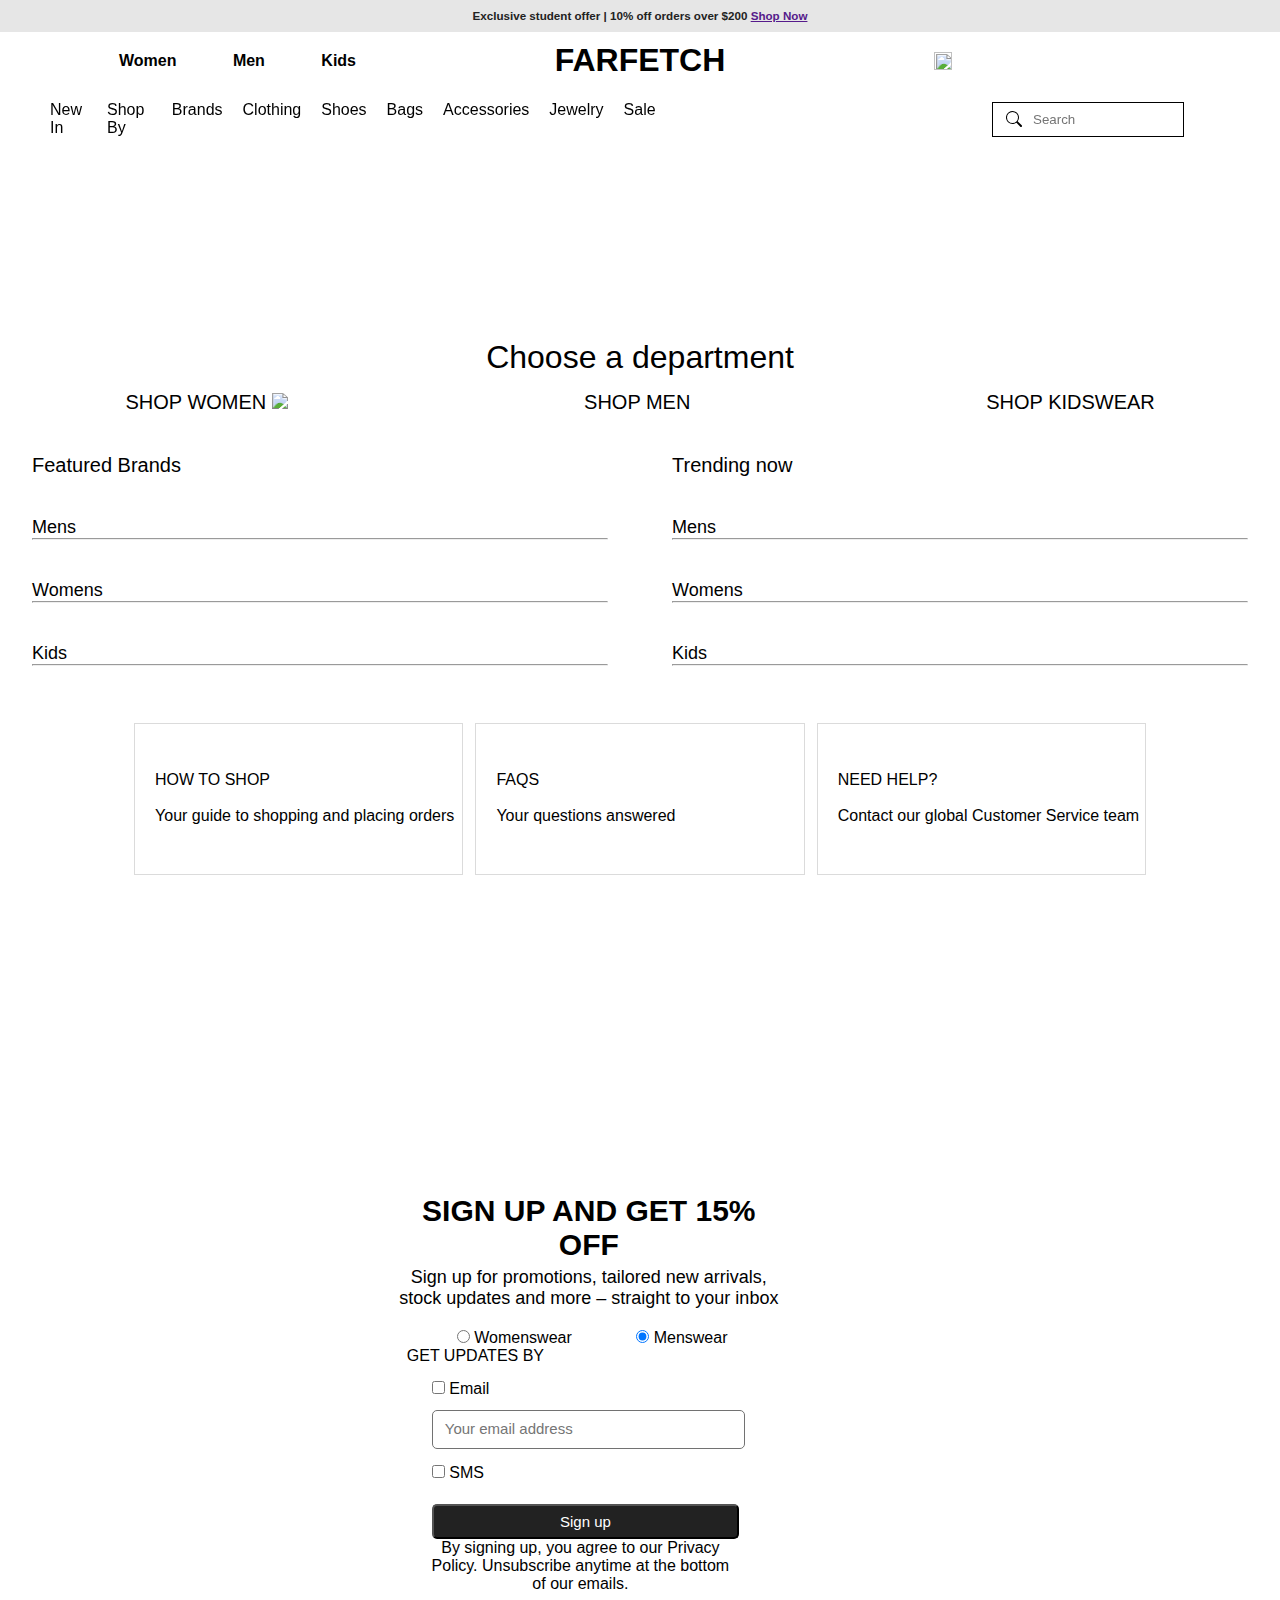
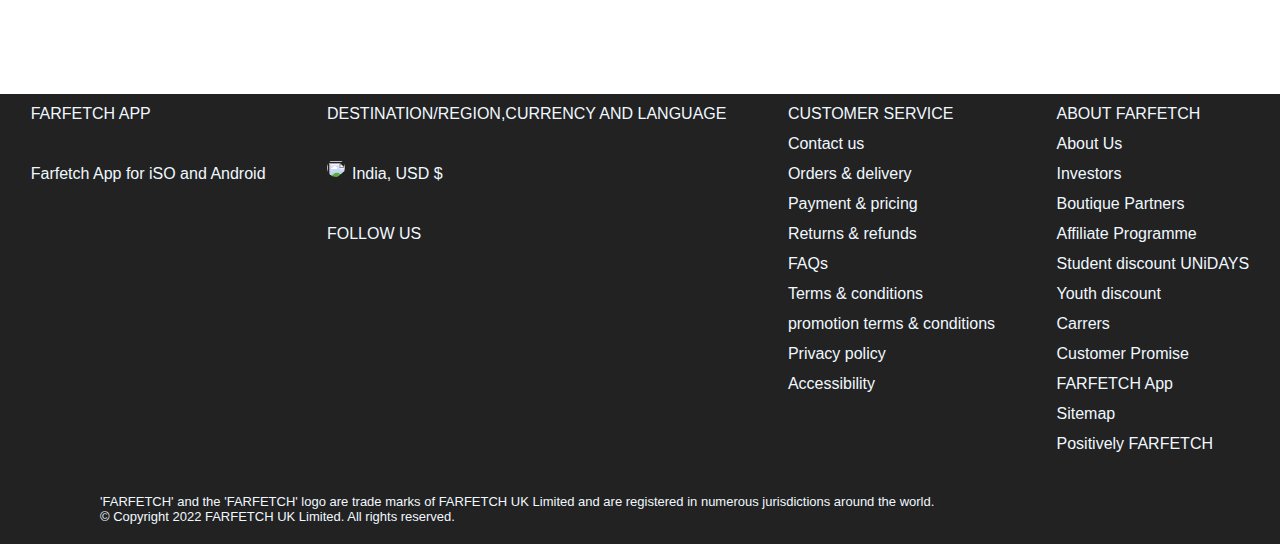
==== commit 2465fb79: "final" ====
--- a/index.html
+++ b/index.html
@@ -1,560 +1,801 @@
 <!DOCTYPE html>
 <html lang="en">
-  <head>
-    <meta charset="UTF-8" />
-    <meta http-equiv="X-UA-Compatible" content="IE=edge" />
-    <meta name="viewport" content="width=device-width, initial-scale=1.0" />
-    <link rel="stylesheet" href="index.css" />
-    <script
-      src="https://kit.fontawesome.com/c2edd81e34.js"
-      crossorigin="anonymous"
-    ></script>
-    <title>Document</title>
-  </head>
-  <body>
-    <div id="navbar"></div>
-
-    <!-- <div id="heading2">
-    <div id="heading">
-      <h5>
-        Exclusive student offer | 10% off orders over $200
-        <a href="">Shop Now</a>
-      </h4>
-    </div>
-      <div id="head1">
-          <div id="head11">
-              <h4 onclick="Women()">Women</h4>
-              <h4 onclick="Men()">Men</h4>
-              <h4>Kids</h4>
-          </div>
-          <div id="head111">
-              <h1>FARFETCH</h1>
-          </div>
-          <div id="head1111">
-            <img src="https://encrypted-tbn0.gstatic.com/images?q=tbn:ANd9GcQaHLBMYM7yiiAz2vF3FL3SocnzTaQ0whVLWMdBsAkhAwEhSJdYfm0wGfz1-c2Nkef6TW8&usqp=CAU" alt="">
-            <i class="fa-regular fa-user"></i>
-            <i class="fa-regular fa-heart"></i>
-            <i style="color: rgb(87, 83, 83);" class="fa-solid fa-bag-shopping"></i>
-        </div>
-      </div>
-      <div id="navbarRP">
-        <div id="navleftRP">
-           
-            <ul>
-                <li> <a href="#">New In</a>
-                    <div class="mm1RP">
-                        <div class="mmitemsRP">
-                            <p>WHAT'S NEW </p>
-                            <ul>
-                              <li>New in today</li>
-                                <li> New: modern femininity</li>
-                                <li>New: classic</li>
-                                <li> New: expressionist</li>
-                                <li>New: glamour</li>
-                                <li>New: hype streetwear</li>
-                                <li> New: minimalism</li>
-                            </ul>
-                        </div>
-                        <div class="mmitemsRP">
-                            <p> TRENDING NOW</p>
-                            <ul>
-                              <li> All pink everything</li>
-                              <li>High-shine accessories</li>
-                              <li>Leather outerwear</li>
-                              <li>The fall boot edit</li>
-                              <li>Sweater weather</li>
-                              <li>The Browns Fashion edit</li>
+<head>
+    <meta charset="UTF-8">
+    <meta http-equiv="X-UA-Compatible" content="IE=edge">
+    <meta name="viewport" content="width=device-width, initial-scale=1.0">
+    <title>FARFETCH MAIN</title>
+    <link rel="stylesheet" href="main.css">
+    <link rel="stylesheet" href="navbar.css">
+    <link rel="stylesheet" href="signup.css">
+    <script src="https://kit.fontawesome.com/c2edd81e34.js" crossorigin="anonymous"></script>
+</head>
+<body>
+    <div id="navbar">
+        <div id="heading2">
+            <div id="heading">
+              <h5>
+                Exclusive student offer | 10% off orders over $200
+                <a href="">Shop Now</a>
+              </h4>
+            </div>
+              <div id="head1">
+                  <div id="head11">
+                  <h4 onclick="women()">Women</h4>
+                  <h4 onclick="men()">Men</h4>
+                  <h4 onclick="kids()">Kids</h4>
+                  </div>
+                  <div id="head111">
+                      <h1>FARFETCH</h1>
+                  </div>
+                  <div id="head1111">
+                    <img src="https://encrypted-tbn0.gstatic.com/images?q=tbn:ANd9GcQaHLBMYM7yiiAz2vF3FL3SocnzTaQ0whVLWMdBsAkhAwEhSJdYfm0wGfz1-c2Nkef6TW8&usqp=CAU" alt="">
+                    <i class="fa-regular fa-user"  onclick="changebg()" id="login_details"></i>
+                    <i class="fa-regular fa-heart"></i>
+                    <i style="color: rgb(87, 83, 83);" class="fa-solid fa-bag-shopping"></i>
+                </div>
+              </div>
+              <div id="navbarRP">
+                <div id="navleftRP">
+                   
+                    <ul>
+                        <li> <a href="#">New In</a>
+                            <div class="mm1RP">
+                                <div class="mmitemsRP">
+                                    <p>WHAT'S NEW </p>
+                                    <ul>
+                                      <li onclick="newin()">New in today</li>
+                                        <li> New: modern femininity</li>
+                                        <li>New: classic</li>
+                                        <li> New: expressionist</li>
+                                        <li>New: glamour</li>
+                                        <li>New: hype streetwear</li>
+                                        <li> New: minimalism</li>
+                                    </ul>
+                                </div>
+                                <div class="mmitemsRP">
+                                    <p> TRENDING NOW</p>
+                                    <ul>
+                                      <li> All pink everything</li>
+                                      <li>High-shine accessories</li>
+                                      <li>Leather outerwear</li>
+                                      <li>The fall boot edit</li>
+                                      <li>Sweater weather</li>
+                                      <li>The Browns Fashion edit</li>
+                                     
+                                       
+                                    </ul>
+                                </div>
+                                <div class="mmitemsRP">
+                                    <p> <a href="mens.html">  DISCOVER </a> </p>
+                                    <ul>
+                                      <li>Best of the new season </li>
+                                     <li>Exclusives & collabs</li>
+                                      </ul>
+                                </div>
+                                <div class="mmitemsRP">
+                                  <p> <a href="mens.html">  THE HIGHLIGHTS </a> </p>
+                                  <ul>
+                                  
+                                    <li>All articles</li>
+                                   <li>How to</li>
+                                   <li>Street styles</li>
+                                   <li>Brands we love</li>
+                                   <li> Trends</li>
+                                   <li>Boutique directory</li>
+                                   <li>Conscious fashion</li>
+                                    
+                                  </ul>
+                              </div>
+          
+                                      <div class="mmitemsRP">
+                                    <div class="mmimageRP"> <img src="https://cdn-static.farfetch-contents.com/content/images/Home_CMS/Cms/28-09-22/28-09-WW-NEW-IN_LEATHER.jpg" alt="error"> </div>
+                                    <p>Spotlight On</p>
+                                    <p> LEATHER OUTERWEAR</p>
+                                      <p><a href="#">Discover Now</a></p>
+                                </div>
+                            </div>
+                        </li>
+                        <li>
+                            <a href="women.html">Shop By </a>
+                            <div class="mm2RP">
+                                <div class="mmitemsRP">
+                                    <h3> <a href="#"> MOMENTS </a> </h3>
+                                    <ul>
+                                         <li>Partywear</li>
+                                          <li>  The modern wedding</li>
+                                          <li> Find the perfect gift</li> 
+                                          <li> The resort collection</li>
+                                        
+                                    </ul>
+                                    
+                                </div>
+                                <div class="mmitemsRP">
+                                  <h3> DISCOVER</h3>
+                                  <ul>
+                                      <li>The bestsellers</li>
+                                      <li>150 most-wanted pieces</li>
+                                      <li> Conscious</li>
+                                      <li>Fashion Icons</li>
+                                      <li>Top 100 iconic bags</li>
+                                      <li>Best of streetwear</li>
+                                      <li>Matching sets</li>
+                                      <li>Wardrobe essentials</li>
+                                     
+                                  </ul>
+                                </div>
+                                <div class="mmitemsRP">
+                                    <h3>Shoes & Boots</h3>
+                                    <ul>
+                                          <li>BOUTIQUE GUIDES</li>
+                                          <li>The classic edit</li>
+                                          <li> The expressionist edit</li>
+                                          <li>The modern femininity edit</li>
+                                          <li>The minimalist edit</li> 
+                                    </ul>
+                                   
+                                </div>
+                                <div class="mmitemsRP">
+                                    <img src="https://cdn-static.farfetch-contents.com/content/images/Home_CMS/Cms/28-09-22/28-09-WW-SHOP-BY_MOST-WANTED.jpg" alt="error">
+                                    <p> Spotlight On</p>
+                                    <p>150 MOST-WANTED PIECES</p>
+                                    <p><a href="#">Shop Now</a></p>
+                                    
+                                </div>
+                                
+                            </div>
+                        </li>
+                        <li>
+                            <a href="mens.html">Brands</a>
+                            <div class="mm2RP">
+                                <div class="mmitemsRP">
+                                    <h3> <a href="menskids.html"> FEATURED BRANDS </a> </h3>
+                                    <ul>
+                                        <li>Valentino Garavani</li>
+                                          <li>Fashion icons</li>
+                                          <li>Alexander McQueen</li>
+                                          <li> Balenciaga</li>
+                                          <li>Balmain</li>
+                                          <li>Burberry</li>
+                                          <li>Dolce & Gabbana</li>
+                                          <li>Gucci</li>
+                                          <li>Off-White</li>
+                                          <li>Palm Angels</li>
+                                          <li>Prada</li>
+                                          <li>Saint Laurent</li>
+                                          <li>Versace</li>
+                                        
+                                    </ul>
+                                   
+                                </div>
+                                <div class="mmitemsRP">
+                                  
+                                </div>
+                                <div class="mmitemsRP">
+                                  <ul>
+                                    <li>BRANDS A-Z</li>
+                                    <ul>
+                                   
+                                    <li>0-9   A   B   C</li>
+                                    <li>D  E  F  G  H</li>
+                                    <li>I  J  K  L  M</li>
+                                    <li>N  O  P  Q  R</li>
+                                    <li>S  T  U  V  X</li>
+                                    <li>Y  Z </li>
+                                    </ul>
+                                  </ul>
+                                    
+                                   
+                                </div>
+                                <div class="mmitemsRP">
+                                  <img src="https://cdn-static.farfetch-contents.com/content/images/Home_CMS/Cms/28-09-22/28-09-WW-DESIGNER_VALENTINO.jpg" alt="error">
+                                  <p> Brand Focus</p>
+                                  <p>VALENTINO</p>
+                                  <p><a href="#">Shop Now</a></p>
+                                </div>
+                               
+                            </div>
+                        </li>
+                        <li>
+                            <a href="kids.html">Clothing </a>
+                            <div class="mm2RP">
+                                <div class="mmitemsRP">
+                                    <h3> <a href="kidsmens.html"> CLOTHING </a> </h3>
+                                    <ul>
+                                       <li>New in clothingSale clothing</li>
+                                        <li>All clothing</li>
+                                        <li> Activewear</li>
+                                        <li>Beachwear</li>
+                                        <li>Denim</li>
+                                        <li>Dresses</li>
+                                        <li>Jackets</li>
+                                        <li>Knitwear</li>
+                                        <li>Lingerie</li>
+                                        <li>Skirts</li>
+                                        <li>Suits & Tailoring</li>
+                                        <li>Tops</li>
+                                        <li>Pants</li>
+                                        
+                                    </ul>
+                                   
+                                </div>
+                                <div class="mmitemsRP">
+                                    <h3> FEATURED BRANDS </h3>
+                                    <ul>
+                                      <li>Balmain</li>
+                                        <li>Dolce & Gabbana</li>
+                                        <li>Gucci</li>
+                                        <li>Moncler</li>
+                                        <li>Off-White</li>
+                                        <li> Prada</li>
+                                        <li>Saint Laurent</li>
+                                        <li>There Was One</li>
+                                        <li>Versace</li>
+                                        <li>Valentino</li>
+                                       
+                                    </ul>
+                                </div>
+                                <div class="mmitemsRP">
+                                    <h3> DISCOVER </h3>
+                                    <ul>
+                                       <li>Bridal </li>
+                                        <li> Conscious activewear</li>
+                                        <li>Conscious clothing</li>
+                                        <li> Matching sets</li>
+                                        <li> Modest dressing</li>
+                                        <li>Partywear</li>
+                                        <li>Wardrobe essentials</li>
+                                        
+                                    </ul>
+                                </div>
+                                <div class="mmitemsRP">
+                                  <h3> DONATE & REPAIR </h3>
+                                  <ul>
+                                       <li>Donate pre-loved pieces</li>
+                                        <li>Repair and Revive</li>
+                                        <li>Sustainability at FARFETCH</li>
+                                  </ul>
+                              </div>
+                                <div class="mmitemsRP">
+                                   
+                                    <img src="https://cdn-static.farfetch-contents.com/content/images/Home_CMS/Cms/New%20folder%20(48)/New%20folder/31-08-WW-CLOTHING_DRESSES.jpg" alt="error">
+                                    <p>Spotlight On</p>
+                                    <p>DRESSES</p>
+                                    <p><a href="">Shop Now</a></p>
+                                    <br>
+                                    
+                                </div>
+                              
+                            </div>
+                        </li>
+                        <li> <a href="#">Shoes </a>
+                            <div class="mm1RP">
+                                <div class="mmitemsRP">
+                                    <h3> SHOES </h3>
+                                    <ul>
+                                        <li>New in shoes</li>
+                                          <li>Exclusives</li>
+                                          <li>All shoes</li>
+                                          <li>Boots</li>
+                                          <li>Espadrilles</li>
+                                          <li> Slides & flip flops</li>
+                                          <li>Loafers</li>
+                                          <li>Mules</li>
+                                          <li>Pumps</li>
+                                          <li>Sandals</li>
+                                          <li>Sneakers</li>
+                                          <li>Conscious shoes</li>
+                                          <li>Sale shoes</li>
+                                        
+                                    </ul>
+                                </div>
+                                <div class="mmitemsRP">
+                                    <h3> FEATURED BRANDS </h3>
+                                    <ul>
+                                      <li>Amina Muaddi</li>
+                                      <li>  Aquazzura</li>
+                                      <li>Gianvito Rossi</li>
+                                      <li>Gucci</li>
+                                      <li>Moncler</li>
+                                      <li>Off-White</li>
+                                      <li>Prada</li>
+                                      <li>Saint Laurent</li>
+                                      <li>There Was One</li>
+                                      <li>Versace</li>
+                                      <li> Valentino</li>
+                                      <li>Gucci</li>
+                                      <li>Jimmy Choo</li>
+                                      <li>Mach & Mach</li>
+                                      <li> Manolo Blahnik</li>
+                                      <li> Prada</li>
+                                      <li>Valentino Garavani</li>
+                                    
+                                    </ul>
+                                </div>
+                                <div class="mmitemsRP">
+                                    <h3> DONATE & REPAIR</h3>
+                                    <ul>
+                                       <li>Donate pre-loved pieces</li>
+                                        <li>Repair and Revive</li>
+                                        <li>Sustainability at FARFETCH</li>
+                                    </ul>
+                                </div>
+                                <div class="mmitemsRP">
+                                    <h3> Featured this month </h3>
+                                    <br>
+                                    <img src="https://cdn-static.farfetch-contents.com/content/images/Home_CMS/Cms/New%20folder%20(48)/New%20folder/31-08-WW-SHOES_SNEAKERS.jpg" alt="error">
+                                    <p> Spotlight On</p>
+                                      <p>SNEAKERS</p>
+                                      <p><a href="">Watch And Shop</a></p>
+                                </div>
+                                
+                            </div>
+                        </li>
+                        <li> <a href="#">Bags </a>
+                            <div class="mm2RP">
+                                <div class="mmitemsRP">
+                                    <h3> BAGS</h3>
+                                    <ul>
+                                       <li> New in bags</li>
+                                      <li>Exclusives</li>
+                                      <li>All bags</li>
+                                      <li>Beach Bags</li>
+                                      <li>Bucket bags</li>
+                                      <li>Clutch bags</li>
+                                      <li>Mini bags</li>
+                                      <li>Cross-body bags</li>
+                                      <li>Shoulder bags</li>
+                                      <li>Tote bags</li>
+                                      <li>Pre-owned bags</li>
+                                      <li>Conscious bags</li>
+                                      <li>Sale bags</li>
+                                      
+                                    </ul>
+                                </div>
+                                <div class="mmitemsRP">
+                                  <h3> ICONIC COLLECTIONS</h3>
+                                  <ul>
+                                     <li>All iconic bags</li>
+                                      <li> Balenciaga Le Cagole</li>
+                                      <li>Balenciaga Hourglass</li>
+                                      <li>Chanel 2.55 pre-owned</li>
+                                      <li>Gucci GG Marmont</li>
+                                      <li>Hermès Birkin pre-owned</li>
+                                      <li>Jacquemus Le Chiquito</li>
+                                      <li>Prada Cleo</li>
+                                      <li>Saint Laurent LouLou</li>
+                                      <li> Valentino Rockstud</li>
+                                      <li>Versace La Medusa</li>
+                                     
+                                  </ul>
+                              </div>
+                              <div class="mmitemsRP">
+                                <h3> SELL, DONATE, REPAIR</h3>
+                                <ul>
+                                  <li>Sell designer bags</li>
+                                  <li>Donate pre-loved pieces</li>
+                                  <li>Repair and Revive</li>
+                                  <li> Sustainability at FARFETCH</li>
+                                  
+                                </ul>
+                            </div>
+                            <div class="mmitemsRP">
                              
-                               
-                            </ul>
-                        </div>
-                        <div class="mmitemsRP">
-                            <p> <a href="mens.html">  DISCOVER </a> </p>
-                            <ul>
-                              <li>Best of the new season </li>
-                             <li>Exclusives & collabs</li>
-                              </ul>
-                        </div>
-                        <div class="mmitemsRP">
-                          <p> <a href="mens.html">  THE HIGHLIGHTS </a> </p>
-                          <ul>
-                          
-                            <li>All articles</li>
-                           <li>How to</li>
-                           <li>Street styles</li>
-                           <li>Brands we love</li>
-                           <li> Trends</li>
-                           <li>Boutique directory</li>
-                           <li>Conscious fashion</li>
-                            
-                          </ul>
-                      </div>
-
-                              <div class="mmitemsRP">
-                            <div class="mmimageRP"> <img src="https://cdn-static.farfetch-contents.com/content/images/Home_CMS/Cms/28-09-22/28-09-WW-NEW-IN_LEATHER.jpg" alt="error"> </div>
-                            <p>Spotlight On</p>
-                            <p> LEATHER OUTERWEAR</p>
-                              <p><a href="#">Discover Now</a></p>
-                        </div>
-                    </div>
-                </li>
-                <li>
-                    <a href="women.html">Shop By </a>
-                    <div class="mm2RP">
-                        <div class="mmitemsRP">
-                            <h3> <a href="#"> MOMENTS </a> </h3>
-                            <ul>
-                                 <li>Partywear</li>
-                                  <li>  The modern wedding</li>
-                                  <li> Find the perfect gift</li> 
-                                  <li> The resort collection</li>
-                                
-                            </ul>
-                            
-                        </div>
-                        <div class="mmitemsRP">
-                          <h3> DISCOVER</h3>
-                          <ul>
-                              <li>The bestsellers</li>
-                              <li>150 most-wanted pieces</li>
-                              <li> Conscious</li>
-                              <li>Fashion Icons</li>
-                              <li>Top 100 iconic bags</li>
-                              <li>Best of streetwear</li>
-                              <li>Matching sets</li>
-                              <li>Wardrobe essentials</li>
-                             
-                          </ul>
-                        </div>
-                        <div class="mmitemsRP">
-                            <h3>Shoes & Boots</h3>
-                            <ul>
-                                  <li>BOUTIQUE GUIDES</li>
-                                  <li>The classic edit</li>
-                                  <li> The expressionist edit</li>
-                                  <li>The modern femininity edit</li>
-                                  <li>The minimalist edit</li> 
-                            </ul>
-                           
-                        </div>
-                        <div class="mmitemsRP">
-                            <img src="https://cdn-static.farfetch-contents.com/content/images/Home_CMS/Cms/28-09-22/28-09-WW-SHOP-BY_MOST-WANTED.jpg" alt="error">
-                            <p> Spotlight On</p>
-                            <p>150 MOST-WANTED PIECES</p>
-                            <p><a href="#">Shop Now</a></p>
-                            
-                        </div>
-                        
-                    </div>
-                </li>
-                <li>
-                    <a href="mens.html">Brands</a>
-                    <div class="mm2RP">
-                        <div class="mmitemsRP">
-                            <h3> <a href="menskids.html"> FEATURED BRANDS </a> </h3>
-                            <ul>
-                                <li>Valentino Garavani</li>
-                                  <li>Fashion icons</li>
-                                  <li>Alexander McQueen</li>
-                                  <li> Balenciaga</li>
-                                  <li>Balmain</li>
-                                  <li>Burberry</li>
-                                  <li>Dolce & Gabbana</li>
-                                  <li>Gucci</li>
-                                  <li>Off-White</li>
-                                  <li>Palm Angels</li>
-                                  <li>Prada</li>
-                                  <li>Saint Laurent</li>
-                                  <li>Versace</li>
-                                
-                            </ul>
-                           
-                        </div>
-                        <div class="mmitemsRP">
-                          
-                        </div>
-                        <div class="mmitemsRP">
-                          <ul>
-                            <li>BRANDS A-Z</li>
-                            <ul>
-                           
-                            <li>0-9   A   B   C</li>
-                            <li>D  E  F  G  H</li>
-                            <li>I  J  K  L  M</li>
-                            <li>N  O  P  Q  R</li>
-                            <li>S  T  U  V  X</li>
-                            <li>Y  Z </li>
-                            </ul>
-                          </ul>
-                            
-                           
-                        </div>
-                        <div class="mmitemsRP">
-                          <img src="https://cdn-static.farfetch-contents.com/content/images/Home_CMS/Cms/28-09-22/28-09-WW-DESIGNER_VALENTINO.jpg" alt="error">
-                          <p> Brand Focus</p>
-                          <p>VALENTINO</p>
-                          <p><a href="#">Shop Now</a></p>
-                        </div>
-                       
-                    </div>
-                </li>
-                <li>
-                    <a href="kids.html">Clothing </a>
-                    <div class="mm2RP">
-                        <div class="mmitemsRP">
-                            <h3> <a href="kidsmens.html"> CLOTHING </a> </h3>
-                            <ul>
-                               <li>New in clothingSale clothing</li>
-                                <li>All clothing</li>
-                                <li> Activewear</li>
-                                <li>Beachwear</li>
-                                <li>Denim</li>
-                                <li>Dresses</li>
-                                <li>Jackets</li>
-                                <li>Knitwear</li>
-                                <li>Lingerie</li>
-                                <li>Skirts</li>
-                                <li>Suits & Tailoring</li>
-                                <li>Tops</li>
-                                <li>Pants</li>
-                                
-                            </ul>
-                           
-                        </div>
-                        <div class="mmitemsRP">
-                            <h3> FEATURED BRANDS </h3>
-                            <ul>
-                              <li>Balmain</li>
-                                <li>Dolce & Gabbana</li>
-                                <li>Gucci</li>
-                                <li>Moncler</li>
-                                <li>Off-White</li>
-                                <li> Prada</li>
-                                <li>Saint Laurent</li>
-                                <li>There Was One</li>
-                                <li>Versace</li>
-                                <li>Valentino</li>
-                               
-                            </ul>
-                        </div>
-                        <div class="mmitemsRP">
-                            <h3> DISCOVER </h3>
-                            <ul>
-                               <li>Bridal </li>
-                                <li> Conscious activewear</li>
-                                <li>Conscious clothing</li>
-                                <li> Matching sets</li>
-                                <li> Modest dressing</li>
-                                <li>Partywear</li>
-                                <li>Wardrobe essentials</li>
-                                
-                            </ul>
-                        </div>
-                        <div class="mmitemsRP">
-                          <h3> DONATE & REPAIR </h3>
-                          <ul>
-                               <li>Donate pre-loved pieces</li>
-                                <li>Repair and Revive</li>
-                                <li>Sustainability at FARFETCH</li>
-                          </ul>
-                      </div>
-                        <div class="mmitemsRP">
-                           
-                            <img src="https://cdn-static.farfetch-contents.com/content/images/Home_CMS/Cms/New%20folder%20(48)/New%20folder/31-08-WW-CLOTHING_DRESSES.jpg" alt="error">
-                            <p>Spotlight On</p>
-                            <p>DRESSES</p>
-                            <p><a href="">Shop Now</a></p>
-                            <br>
-                            
-                        </div>
-                      
-                    </div>
-                </li>
-                <li> <a href="#">Shoes </a>
-                    <div class="mm1RP">
-                        <div class="mmitemsRP">
-                            <h3> SHOES </h3>
-                            <ul>
-                                <li>New in shoes</li>
-                                  <li>Exclusives</li>
-                                  <li>All shoes</li>
-                                  <li>Boots</li>
-                                  <li>Espadrilles</li>
-                                  <li> Slides & flip flops</li>
-                                  <li>Loafers</li>
-                                  <li>Mules</li>
-                                  <li>Pumps</li>
-                                  <li>Sandals</li>
-                                  <li>Sneakers</li>
-                                  <li>Conscious shoes</li>
-                                  <li>Sale shoes</li>
-                                
-                            </ul>
-                        </div>
-                        <div class="mmitemsRP">
-                            <h3> FEATURED BRANDS </h3>
-                            <ul>
-                              <li>Amina Muaddi</li>
-                              <li>  Aquazzura</li>
-                              <li>Gianvito Rossi</li>
-                              <li>Gucci</li>
-                              <li>Moncler</li>
-                              <li>Off-White</li>
-                              <li>Prada</li>
-                              <li>Saint Laurent</li>
-                              <li>There Was One</li>
-                              <li>Versace</li>
-                              <li> Valentino</li>
-                              <li>Gucci</li>
-                              <li>Jimmy Choo</li>
-                              <li>Mach & Mach</li>
-                              <li> Manolo Blahnik</li>
-                              <li> Prada</li>
-                              <li>Valentino Garavani</li>
-                            
-                            </ul>
-                        </div>
-                        <div class="mmitemsRP">
-                            <h3> DONATE & REPAIR</h3>
-                            <ul>
-                               <li>Donate pre-loved pieces</li>
-                                <li>Repair and Revive</li>
-                                <li>Sustainability at FARFETCH</li>
-                            </ul>
-                        </div>
-                        <div class="mmitemsRP">
-                            <h3> Featured this month </h3>
-                            <br>
-                            <img src="https://cdn-static.farfetch-contents.com/content/images/Home_CMS/Cms/New%20folder%20(48)/New%20folder/31-08-WW-SHOES_SNEAKERS.jpg" alt="error">
-                            <p> Spotlight On</p>
-                              <p>SNEAKERS</p>
-                              <p><a href="">Watch And Shop</a></p>
-                        </div>
-                        
-                    </div>
-                </li>
-                <li> <a href="#">Bags </a>
-                    <div class="mm2RP">
-                        <div class="mmitemsRP">
-                            <h3> BAGS</h3>
-                            <ul>
-                               <li> New in bags</li>
-                              <li>Exclusives</li>
-                              <li>All bags</li>
-                              <li>Beach Bags</li>
-                              <li>Bucket bags</li>
-                              <li>Clutch bags</li>
-                              <li>Mini bags</li>
-                              <li>Cross-body bags</li>
-                              <li>Shoulder bags</li>
-                              <li>Tote bags</li>
-                              <li>Pre-owned bags</li>
-                              <li>Conscious bags</li>
-                              <li>Sale bags</li>
-                              
-                            </ul>
-                        </div>
-                        <div class="mmitemsRP">
-                          <h3> ICONIC COLLECTIONS</h3>
-                          <ul>
-                             <li>All iconic bags</li>
-                              <li> Balenciaga Le Cagole</li>
-                              <li>Balenciaga Hourglass</li>
-                              <li>Chanel 2.55 pre-owned</li>
-                              <li>Gucci GG Marmont</li>
-                              <li>Hermès Birkin pre-owned</li>
-                              <li>Jacquemus Le Chiquito</li>
-                              <li>Prada Cleo</li>
-                              <li>Saint Laurent LouLou</li>
-                              <li> Valentino Rockstud</li>
-                              <li>Versace La Medusa</li>
-                             
-                          </ul>
-                      </div>
-                      <div class="mmitemsRP">
-                        <h3> SELL, DONATE, REPAIR</h3>
-                        <ul>
-                          <li>Sell designer bags</li>
-                          <li>Donate pre-loved pieces</li>
-                          <li>Repair and Revive</li>
-                          <li> Sustainability at FARFETCH</li>
-                          
-                        </ul>
-                    </div>
-                    <div class="mmitemsRP">
-                     
-                      <img src="https://cdn-static.farfetch-contents.com/content/images/Home_CMS/Cms/New%20folder%20(48)/New%20folder/31-08-WW-BAGS_ICONIC-BAGS.jpg" alt="error">
-                      <p>Spotlight On</p>
-                      <p> ICONIC BAGS</p>
-                      <p><a href="">Shop Now</a></p>
-                  </div>
-                    </div>
-                    
-                      
-                  
-                </li>
-                <li> <a href="index.html">Accessories </a>
-                    <div class="mm1RP">
-                        <div class="mmitemsRP">
-                            <h3> ACCESSORIES </h3>
-                            <ul>
-                                <li>All accessories</li>
-                                <li>Belts</li>
-                                 <li>Gifts</li>
-                                 <li>Glasses & frames</li>
-                                 <li> Gloves</li>
-                                 <li>Headbands & hair clips</li>
-                                 <li>Hats & caps</li>
-                                 <li> Scarves</li>
-                                 <li>Sunglasses</li>
-                                 <li>Wallets & cardholders</li>
-                                 <li>Conscious accessories</li>
-                                 <li>Sale accessories</li>
-                          
-                        
-                            </ul>
-                        </div>
-                        <div class="mmitemsRP">
-                            <h3> HOMEWARE </h3>
-                            <ul>
-                               <li>All homeware</li>
-                                <li>Candles & home fragrance</li>
-                                <li>Home accessories</li>
-                                <li>Furniture</li>
-                                <li>Soft furnishings</li>
-                                <li>Stationery & books</li>
-                                <li> Tableware</li>
-                                
-                            </ul>
-
-                        </div>
-                        <div class="mmitemsRP">
-                            
-                            <img src="https://cdn-static.farfetch-contents.com/content/images/Home_CMS/Cms/New%20folder%20(48)/New%20folder/31-08-WW-ACCESSORIES_PURSES.jpg" alt="error">
-                            <p> Spotlight On</p>
-                            <p> PURSES & CARDHOLDERS</p>
-                            <p><a href="">Shop Now</a></p>
-                        </div>
-                        
-                    </div>
-                </li>
-                <li> <a href="#">Jewelry </a>
-                    <div class="mm1RP">
-                        
-                        <div class="mmitemsRP">
-                            <h3> FASHION JEWELRY </h3>
-                            <ul>
-                                <li>New in jewelry</li>
-                                  <li> All fashion jewelry</li>
-                                  <li>Bracelets</li>
-                                  <li>Earrings</li>
-                                  <li>Necklaces</li>
-                                  <li> Rings</li>
-                                  <li>Watches</li>
-                                  <li>Pre-owned jewelry</li>
-                                  <li>Conscious jewelry</li>
-                                  <li>Sale jewelry</li>
-                               
-                            </ul>
-                        </div>
-                        <div class="mmitemsRP">
-                            <h3> FINE JEWELRY </h3>
-                            <ul>
-                               <li>All fine jewelry</li>
-                               <li>Fine bracelets</li>
-                               <li>Fine earrings</li>
-                                <li>Fine necklaces</li>
-                                <li>Fine rings</li>
-                                <li>Fine watches</li>
-                                <li>All demi-fine jewelry</li>
-                                <li> Pre-owned fine jewelry</li>
-                                <li>Pre-owned fine watches</li>
-                                    
-
-                            </ul>
-                        </div>
-                        <div class="mmitemsRP">
-                          <h3> DISCOVER </h3>
-                          <ul>
-                            
-                                <li> Birthstones</li>
-                                <li>The fine jewelry edit</li>
-                                <li>Engagement rings</li>
-                                                               
-                          </ul>
-                      </div>
-                      <div class="mmitemsRP">
-                        <h3> FEATURED BRANDS </h3>
-                        <ul>
-                             <li>Boucheron</li>
-                              <li>Chopard</li>
-                              <li> David Morris</li>
-                              <li>David Yurman</li>
-                              <li>De Beers Jewellers</li>
-                              <li>Foundrae</li>
-                              <li>Pasquale Bruni</li>
-                              <li> Pomellato</li>
-                              <li>Rolex</li>
-                              <li>Tasaki</li>
-                              <li>Van Cleef & Arpels</li>
-                              <li>Yoko London</li>
-                              
-                                
-                        </ul>
-                    </div>
-                        <div class="mmitemsRP">
-                           
-                            <img src="https://cdn-static.farfetch-contents.com/content/images/Home_CMS/Cms/New%20folder%20(48)/New%20folder/31-08-WW-JEWELLERY_FASHION.jpg" alt="error">
-                            <p> Spotlight On</p>
-                            <p>  FASHION JEWELRY</p>
-                            <p><a href="">Shop Now</a></p>
-                        </div>
-                        
-                    </div>
-                    </li>
-                    <li class="color-PP"> <a href="sale.html" >Sale </a>
-                        <div class="mm1RP">
-                            <div class="mmitemsRP">
-                                <h3> SALE</h3>
-                                <ul>
-                                  <li>All sale</li>
-                                    <li>Sale clothing</li>
-                                    <li>Sale dresses</li>
-                                    <li>Sale tops</li>
-                                    <li>Sale shoes</li>
-                                    <li>Sale sandals</li>
-                                    <li>Sale trainers</li>
-                                    <li>Sale bags</li>
-                                    <li>Sale shoulder bags</li>
-                                    <li>Sale accessories</li>
-                                   
-                                </ul>
-                            </div>
-                           
-                         
-                            <div class="mmitemsRP"> </div>
-                            <div class="mmitemsRP"> </div>
-                            <div class="mmitemsRP">
-                           
-                              <img src="https://cdn-static.farfetch-contents.com/content/images/Home_CMS/Cms/SS22%20Sale/MEGANAV_MAIN-SALE.png" alt="error">
-                              <p> Spotlight On</p>
-                              <p>  FASHION JEWELRY</p>
+                              <img src="https://cdn-static.farfetch-contents.com/content/images/Home_CMS/Cms/New%20folder%20(48)/New%20folder/31-08-WW-BAGS_ICONIC-BAGS.jpg" alt="error">
+                              <p>Spotlight On</p>
+                              <p> ICONIC BAGS</p>
                               <p><a href="">Shop Now</a></p>
                           </div>
-                        </div>
-                    </li>
-            </ul>
+                            </div>
+                            
+                              
+                          
+                        </li>
+                        <li> <a href="index.html">Accessories </a>
+                            <div class="mm1RP">
+                                <div class="mmitemsRP">
+                                    <h3> ACCESSORIES </h3>
+                                    <ul>
+                                        <li>All accessories</li>
+                                        <li>Belts</li>
+                                         <li>Gifts</li>
+                                         <li>Glasses & frames</li>
+                                         <li> Gloves</li>
+                                         <li>Headbands & hair clips</li>
+                                         <li>Hats & caps</li>
+                                         <li> Scarves</li>
+                                         <li>Sunglasses</li>
+                                         <li>Wallets & cardholders</li>
+                                         <li>Conscious accessories</li>
+                                         <li>Sale accessories</li>
+                                  
+                                
+                                    </ul>
+                                </div>
+                                <div class="mmitemsRP">
+                                    <h3> HOMEWARE </h3>
+                                    <ul>
+                                       <li>All homeware</li>
+                                        <li>Candles & home fragrance</li>
+                                        <li>Home accessories</li>
+                                        <li>Furniture</li>
+                                        <li>Soft furnishings</li>
+                                        <li>Stationery & books</li>
+                                        <li> Tableware</li>
+                                        
+                                    </ul>
+          
+                                </div>
+                                <div class="mmitemsRP">
+                                    
+                                    <img src="https://cdn-static.farfetch-contents.com/content/images/Home_CMS/Cms/New%20folder%20(48)/New%20folder/31-08-WW-ACCESSORIES_PURSES.jpg" alt="error">
+                                    <p> Spotlight On</p>
+                                    <p> PURSES & CARDHOLDERS</p>
+                                    <p><a href="">Shop Now</a></p>
+                                </div>
+                                
+                            </div>
+                        </li>
+                        <li> <a href="#">Jewelry </a>
+                            <div class="mm1RP">
+                                
+                                <div class="mmitemsRP">
+                                    <h3> FASHION JEWELRY </h3>
+                                    <ul>
+                                        <li>New in jewelry</li>
+                                          <li> All fashion jewelry</li>
+                                          <li>Bracelets</li>
+                                          <li>Earrings</li>
+                                          <li>Necklaces</li>
+                                          <li> Rings</li>
+                                          <li>Watches</li>
+                                          <li>Pre-owned jewelry</li>
+                                          <li>Conscious jewelry</li>
+                                          <li>Sale jewelry</li>
+                                       
+                                    </ul>
+                                </div>
+                                <div class="mmitemsRP">
+                                    <h3> FINE JEWELRY </h3>
+                                    <ul>
+                                       <li>All fine jewelry</li>
+                                       <li>Fine bracelets</li>
+                                       <li>Fine earrings</li>
+                                        <li>Fine necklaces</li>
+                                        <li>Fine rings</li>
+                                        <li>Fine watches</li>
+                                        <li>All demi-fine jewelry</li>
+                                        <li> Pre-owned fine jewelry</li>
+                                        <li>Pre-owned fine watches</li>
+                                            
+          
+                                    </ul>
+                                </div>
+                                <div class="mmitemsRP">
+                                  <h3> DISCOVER </h3>
+                                  <ul>
+                                    
+                                        <li> Birthstones</li>
+                                        <li>The fine jewelry edit</li>
+                                        <li>Engagement rings</li>
+                                                                       
+                                  </ul>
+                              </div>
+                              <div class="mmitemsRP">
+                                <h3> FEATURED BRANDS </h3>
+                                <ul>
+                                     <li>Boucheron</li>
+                                      <li>Chopard</li>
+                                      <li> David Morris</li>
+                                      <li>David Yurman</li>
+                                      <li>De Beers Jewellers</li>
+                                      <li>Foundrae</li>
+                                      <li>Pasquale Bruni</li>
+                                      <li> Pomellato</li>
+                                      <li>Rolex</li>
+                                      <li>Tasaki</li>
+                                      <li>Van Cleef & Arpels</li>
+                                      <li>Yoko London</li>
+                                      
+                                        
+                                </ul>
+                            </div>
+                                <div class="mmitemsRP">
+                                   
+                                    <img src="https://cdn-static.farfetch-contents.com/content/images/Home_CMS/Cms/New%20folder%20(48)/New%20folder/31-08-WW-JEWELLERY_FASHION.jpg" alt="error">
+                                    <p> Spotlight On</p>
+                                    <p>  FASHION JEWELRY</p>
+                                    <p><a href="">Shop Now</a></p>
+                                </div>
+                                
+                            </div>
+                            </li>
+                            <li class="color-PP"> <a href="sale.html" >Sale </a>
+                                <div class="mm1RP">
+                                    <div class="mmitemsRP">
+                                        <h3> SALE</h3>
+                                        <ul>
+                                          <li>All sale</li>
+                                            <li>Sale clothing</li>
+                                            <li>Sale dresses</li>
+                                            <li>Sale tops</li>
+                                            <li>Sale shoes</li>
+                                            <li>Sale sandals</li>
+                                            <li>Sale trainers</li>
+                                            <li>Sale bags</li>
+                                            <li>Sale shoulder bags</li>
+                                            <li>Sale accessories</li>
+                                           
+                                        </ul>
+                                    </div>
+                                   
+                                 
+                                    <div class="mmitemsRP"> </div>
+                                    <div class="mmitemsRP"> </div>
+                                    <div class="mmitemsRP">
+                                   
+                                      <img src="https://cdn-static.farfetch-contents.com/content/images/Home_CMS/Cms/SS22%20Sale/MEGANAV_MAIN-SALE.png" alt="error">
+                                      <p> Spotlight On</p>
+                                      <p>  FASHION JEWELRY</p>
+                                      <p><a href="">Shop Now</a></p>
+                                  </div>
+                                </div>
+                            </li>
+                    </ul>
+                </div>
+                <div id="rightnavRP">
+                    </i> <input type="search" class="nosubmit" placeholder="Search" id="search">
+                    
+          
+                </div>
+            </div>
+          
+          </div>
+    </div>
+
+    <div id="content">
+           <h1>Choose a department</h1>
+
+           <div id="shop_all">
+                 <div id="shop_women" class="shop_wear" onclick="women()">SHOP WOMEN
+                    <img src="https://cdn-static.farfetch-contents.com/cms-cm10/caas/v1/media/1358584/data/35f063c3600dc83729be3af4597b6349/16x9_three-columns/480/data.png">
+                 </div>
+                 <div id="shop_men" class="shop_wear" onclick="men()">SHOP MEN
+                    <img src="https://cdn-static.farfetch-contents.com/cms-cm10/caas/v1/media/1358582/data/db104369ad2687b797128ca8a9fa8fbf/16x9_three-columns/480/data.png" alt="">
+                 </div>
+                 <div id="shop_kids" class="shop_wear" onclick="kids()">SHOP KIDSWEAR
+                    <img src="https://cdn-static.farfetch-contents.com/cms-cm10/caas/v1/media/3485568/data/56296828f1ebd020fd4f3eb3fdd3bff7/16x9_three-columns/480/data.png" alt="">
+                 </div>
+           </div>
+
+            <div id="ft">
+                <div id="feature">Featured Brands
+                    <p>Mens<i class="fa-solid fa-chevron-down" id="f_1"></i></p><hr>
+                    <p>Womens<i class="fa-solid fa-chevron-down" id="f_2"></i></p><hr>
+                    <p>Kids<i class="fa-solid fa-chevron-down" id="f_3"></i></p><hr>
+                </div>
+                <div id="trend">Trending now
+                    <p>Mens<i class="fa-solid fa-chevron-down" id="t_1"></i></p><hr>
+                    <p>Womens<i class="fa-solid fa-chevron-down" id="t_2"></i></p><hr>
+                    <p>Kids<i class="fa-solid fa-chevron-down" id="t_3"></i></p><hr>
+                </div>
+            </div>
+            <div id="body8">
+                <div>
+                    <i style="font-size: 25px; margin-top: 30px;" class="fa-solid fa-cart-shopping"></i>
+                    
+                    <br>
+                    <br>
+                    <h4 style="font-weight: 100;">HOW TO SHOP</h4>
+                    <br>
+                    <p style="font-weight: 100;">Your guide to shopping and placing orders</p>
+                </div>
+                <div>
+                    <i style="font-size: 25px; margin-top: 30px;" class="fa-solid fa-question"></i>
+                    
+                    <br>
+                    <br>
+                    <h4 style="font-weight: 100;">FAQS</h4>
+                    <br>
+                    <p style="font-weight: 100;">Your questions answered</p>
+                </div>
+                <div>
+                    <i style="font-size: 25px; margin-top: 30px;" class="fa-solid fa-message"></i>
+                    
+                    <br>
+                    <br>
+                    <h4 style="font-weight: 100;">NEED HELP?</h4>
+                    <br>
+                    <p style="font-weight: 100;">Contact our global Customer Service team</p>
+                </div>
+            </div>
+            <div id="page_signup">
+                <h1>SIGN UP AND GET 15% OFF</h1>
+          
+          <p class="page_signup_p">Sign up for promotions, tailored new arrivals, stock updates and more – straight to your inbox</p>
+          
+          <label class="container_radio">
+              <input type="radio" class="radio" checked="checked" name="radio">
+              Womenswear
+            </label>
+            <label class="container_radio">
+              <input type="radio" checked="checked" name="radio" class="radio">
+              Menswear
+            </label>
+          
+            <p class="page_signup_p2">GET UPDATES BY</p>
+          
+            <label class="container_checkbox">
+              <input type="checkbox" class="checkbox_input">
+              Email
+          
+            </label>
+          
+            <input type="email" class="mainpage_input2" placeholder="Your email address">
+          
+            <label class="container_checkbox">
+              <input type="checkbox" class="checkbox_input">
+             SMS
+          
+            </label>
+          
+            <button id="main_signup">Sign up</button>
+          
+            <p class="main_signup_foot">By signing up, you agree to our Privacy Policy. Unsubscribe anytime at the bottom of our emails.</p>
+          
+               </div>
+               <div id="footer">
+                <div>
+                    <h5>FARFETCH APP</h5>
+                    <br>
+                    <h5>Farfetch App for iSO and Android</h5>
+                </div>
+                <div>
+                    <h5>DESTINATION/REGION,CURRENCY AND LANGUAGE</h5>
+                    <br>
+                    <img src="https://encrypted-tbn0.gstatic.com/images?q=tbn:ANd9GcQaHLBMYM7yiiAz2vF3FL3SocnzTaQ0whVLWMdBsAkhAwEhSJdYfm0wGfz1-c2Nkef6TW8&usqp=CAU" alt=""><span style="margin-left: 7px;">India, USD $</span>
+                    <br>
+                    <br>
+                    <h5>FOLLOW US</h5>
+                    <br>
+                    <a href="https://www.instagram.com/farfetch/"><i style="color:white;" class="fa-brands fa-instagram"></i></a>
+                    <a href="https://www.facebook.com/farfetch.asiapac/?brand_redir=88573992939"><i style="color:white;" class="fa-brands fa-facebook"></i></a>
+                    <a href="https://twitter.com/farfetch"><i style="color:white;" class="fa-brands fa-twitter"></i></a>
+                    <a href="https://www.snapchat.com/add/farfetch.com"><i style="color:white;" class="fa-brands fa-snapchat"></i></a>
+                    <a href="https://www.pinterest.com/farfetch/"><i style="color:white;" class="fa-brands fa-pinterest"></i></a>
+                    <a href="https://www.youtube.com/user/farfetchdotcom"><i style="color:white;" class="fa-brands fa-youtube"></i></a>
+                    
+                </div>
+                <div>
+                    <h5>CUSTOMER SERVICE</h5>
+                    <h5>Contact us</h5>
+                    <h5>Orders & delivery</h5>
+                    <h5>Payment & pricing</h5>
+                    <h5>Returns & refunds</h5>
+                    <h5>FAQs</h5>
+                    <h5>Terms & conditions</h5>
+                    <h5> promotion terms & conditions</h5>
+                    <h5>Privacy policy</h5>
+                    <h5>Accessibility</h5>
+                </div>
+                <div>
+                    <h5>ABOUT FARFETCH</h5>
+                    <h5>About Us</h5>
+                    <h5>Investors</h5>
+                    <h5>Boutique Partners</h5>
+                    <h5>Affiliate Programme</h5>
+                    <h5>Student discount UNiDAYS</h5>
+                    <h5>Youth discount</h5>
+                    <h5>Carrers</h5>
+                    <h5>Customer Promise</h5>
+                    <h5>FARFETCH App</h5>
+                    <h5>Sitemap</h5>
+                    <h5>Positively FARFETCH</h5>
+                </div>
+            </div>
+            <div id="footer2">
+                <h6>'FARFETCH' and the 'FARFETCH' logo are trade marks of FARFETCH UK Limited and are registered in numerous jurisdictions around the world.</h6>
+                
+                <h6>© Copyright 2022 FARFETCH UK Limited. All rights reserved.</h6>
+            </div> 
+    </div>
+    <div id="container_sm" class="modal animate">
+        <div class="cont_top_sm">
+                 <div class="cont_top2_sm">
+                     
+                         <h2 id="cont_comeon_sm">Come on in
+                         <img src="https://cdn-icons-png.flaticon.com/512/2961/2961937.png" id="cross_sm" onclick="hideform()">    
+                         </h2>
+                 </div>
+          <!--upper part2 start-->
+          <div id="container_top_content_sm">
+            
+             <button class="container_top_main_signup_sm" type="button" onclick="SI()">SIGN IN</button>
+             <button class="container_top_main_login_sm" type="button" onclick="SU()">I'M NEW HERE</button>
+          </div>
         </div>
-        <div id="rightnavRP">
-            </i> <input type="search" class="nosubmit" placeholder="Search ">
+      <!--login page upper part done-->
+    
+     <div id="scrollbar_sm">
+       <form id="signup_form_sm"  >
+         <div class="input-control">
+              <label class="input_text_sm">Name</label>
+              <input type="text" class="input_sm" id="username"> 
+              <div class="error_name"></div> 
+              <label class="input_text_sm">Email address</label>
+              <input type="email" class="input_sm" id="email"> 
+              <div class="error_email"></div>
+              <label class="input_text_sm">Password</label>
+              <input type="password" class="input_sm" id="password"> 
+              <div class="error_pass"></div>
+             </div>
+              <p class="policy_sm">By registering, you agree with our <u>Terms & Conditions </u>and <u>Privacy and Cookie Policy.</u></p>
             
+              <!-- <label>
+               <input type="checkbox" checked="checked" name="remember"> <p class="policy2_sm">
+                 
+                 Sign up for early Sale access plus tailored new arrivals, trends and promotions. <u>Find out more</u>. To opt out, click unsubscribe in our emails.
+                 </p>
+             </label> -->
+             
+           <label class="checkbox_sm">
+             <input class="checkbox_input_sm" type="checkbox" required>
+             <div class="checkbox_box_sm"></div>
+             <p class="policy2_sm">
+                 
+                 Sign up for early Sale access plus tailored new arrivals, trends and promotions. <u>Find out more</u>. To opt out, click unsubscribe in our emails.
+                 </p>
+           </label>
+            
+          
+    
+             <button type="submit" id="signup_btn_sm" onclick="signup()" >Register</button>
+            <p id="OR_sm">OR</p>
+    
+            <button class="social_btn_sm"><img src="https://cdn-icons-png.flaticon.com/512/2504/2504739.png" class="socail_img_sm"/><p class="socail_text_sm">Continue With Google</p></button>
+            <button class="social_btn_sm"><img src="https://cdn-icons-png.flaticon.com/512/0/747.png" class="socail_img_sm"/><p class="socail_text_sm2">Continue With Apple</p></button>
+            <button class="social_btn_sm"><img src="https://cdn-icons-png.flaticon.com/512/5968/5968764.png" class="socail_img_sm"/><p class="socail_text_sm2">Continue With Facebook</p></button>
+      </form> 
+      <form id="signin_form_sm">
+          
+         <label class="input_text_sm2">Email address</label>
+         <input type="email" class="input_sm2" id="log_email"> 
+         <label class="input_text_sm2">Password</label>
+         <input type="password" class="input_sm2" id="log_pass">
+         <div class="error"></div>
+         
+       
+        
+      <label class="checkbox_sm2">
+        <input class="checkbox_input_sm2" type="checkbox">
+        <div class="checkbox_box_sm2"></div>
+        <p class="policy2_sm2">
+            
+           Keep me signed in.<u>What's this?</u>
+            </p>
+      </label>
+       
+      <p class="forget_sm2"><u>Forgot your password?</u></p>
+     
+    
+        <button type="button" id="signin_btn_sm" onclick="loginit()">Sign In</button>
+       <p id="OR_sm2">OR</p>
+    
+       <button class="social_btn_sm"><img src="https://cdn-icons-png.flaticon.com/512/2504/2504739.png" class="socail_img_sm"/><p class="socail_text_sm">Continue With Google</p></button>
+       <button class="social_btn_sm"><img src="https://cdn-icons-png.flaticon.com/512/0/747.png" class="socail_img_sm"/><p class="socail_text_sm2">Continue With Apple</p></button>
+       <button class="social_btn_sm"><img src="https://cdn-icons-png.flaticon.com/512/5968/5968764.png" class="socail_img_sm"/><p class="socail_text_sm2">Continue With Facebook</p></button>
+      
+    
+       <button id="transfertosignup_sm">New to FARFETCH? Register.</button>
+     
+    </form>
+     
+     </div>
+     
+    </div>
+</body>
+</html>
 
-        </div>
-    </div>
-  
-  </div> -->
-  </body>
-</html>
-<script src="index.js" type="module">
- 
-</script>
+<script type="module" src="main.js"></script>
+
+<script  src="signup.js"></script>--- a/main.css
+++ b/main.css
@@ -0,0 +1,265 @@
+
+
+#content{
+    /* border: 2px solid green; */
+    height: fit-content;
+}
+
+
+
+#content h1{
+    margin-top: 200px;
+    /* border: 1px solid red; */
+    text-align: center;
+    font-weight: 300;
+}
+
+#shop_all{
+    /* border: 1px solid orange; */
+    display: flex;
+    gap: 20px;
+    justify-content: space-around;
+    margin-top: 15px;
+    position: relative;
+}
+
+.shop_wear{
+    /* border: 1px solid black; */
+    width: 30%;
+    font-size: 20px;
+    font-weight: 400;
+    text-align: center;
+}
+
+.shop_wear img{
+    width: 100%;
+}
+
+#ft{
+    /* border: 2px solid red; */
+    display: flex;
+    height: 250px;
+    justify-content: space-around;
+    margin-top: 40px;
+}
+
+#feature{
+    /* border: 2px solid grey; */
+    width: 45% ;
+    font-size: 20px;
+    font-weight: 500;
+}
+
+#trend{
+    /* border: 2px solid orange; */
+    width:45% ;
+    font-size: 20px;
+    font-weight: 500;
+}
+#feature p{
+    margin-top: 40px;
+    font-weight: 300;
+    font-size: 18px;
+}
+#trend p{
+    margin-top: 40px;
+    font-weight: 300;
+    font-size: 18px;
+}
+
+#t_1{
+    margin-left: 80%;
+}
+#t_2{
+    margin-left: 76%;
+}
+#t_3{
+    margin-left: 82%;
+}
+#f_1{
+    margin-left: 80%;
+}
+#f_2{
+    margin-left: 76%;
+}
+#f_3{
+    margin-left: 82%;
+}
+#body8{
+    display: flex;
+    
+    width: 80%;
+    height: 190px;
+    
+    margin: auto;
+    margin-top: 100px;
+    margin-bottom: 100px;
+}
+#body8 div{
+    padding-left: 20px;
+    margin: auto;
+    width: 30%;
+    height: 150px;
+    border: 1px solid #dbdbdb ;
+    
+    
+}
+#page_signup{
+    
+    /* border:1px solid red; */
+    width: 30%;
+    height: 500px;
+    margin-left: 31%;
+    margin-top: 30px;
+}
+
+#page_signup h1{
+    /* border:1px solid green; */
+font-family:" Nimbus Sans Extended D", Helvetica, Arial, sans-serif;
+    text-align: center;
+font-size: 30px;
+font-weight: 600;
+width: 350px;
+margin: auto;
+border: none;
+}
+
+.page_signup_p{
+    /* border:1px solid black; */
+    width: 380px;
+    font-size: 18px;
+    text-align: center;
+    margin: auto;
+    margin-top: 5px;
+    margin-bottom: 20px;
+}
+
+.container_radio{
+    /* position: absolute; */
+   margin-left: 60px;
+   /* border: 1px solid red; */
+   text-align: center;
+
+   
+}
+
+.page_signup_p2{
+
+    margin-left: 10px;
+}
+.container_checkbox{
+    display: block;
+    position: relative;
+    padding-left: 35px;
+    margin-bottom: 12px;
+    cursor: pointer;
+    margin-top: 15px;
+    
+}
+
+.mainpage_input2{
+    width: 80%;
+    height: 35px;
+    border-radius: 5px;
+    border: 1px solid #727272;
+    margin-left: 35px;
+}
+
+.mainpage_input2::placeholder{
+    padding-left: 10px;
+    font-size: 15px;
+}
+
+#main_signup{
+    /* border:1px solid black; */
+    width: 80%;
+    height: 35px;
+    border-radius: 5px;
+    margin-left: 35px;
+    background-color: #222222;
+    font-size: 15px;
+    color: white;
+    margin-top: 10px;
+}
+
+.main_signup_foot{
+    /* border: 1px solid grey; */
+    text-align: center;
+    font-size: 16px;
+    width:80%;
+    margin-left: 30px;
+}
+
+#search{
+    background-color: white;
+    border: 1px solid black;
+}
+#footer{
+    width: 100%;
+    height: 400px;
+    background-color: #222222;
+    color: aliceblue;
+    display: flex;
+    margin: auto;
+    
+}
+#footer div{
+   line-height: 30px;
+   margin: auto;
+}
+#footer div:nth-child(1){
+    margin-top: 5px;
+}
+#footer div:nth-child(2){
+    margin-top: 5px;
+}
+#footer div:nth-child(3){
+    margin-top: 5px;
+}
+#footer div:nth-child(4){
+    margin-top: 5px;
+}
+#footer h5{
+    font-weight: 100;
+    font-size: 16px;
+}
+#footer h5:hover{
+    cursor: pointer;
+}
+#footer i:hover{
+    cursor: pointer;
+}
+#footer img{
+    width: 18px;
+    height: 18px;
+    border-radius: 30px;
+}
+#footer i{
+    margin-left: 30px;
+    font-size: 22px;
+}
+#footer2{
+    height: 50px;
+    background-color: #222222;
+    color: aliceblue;
+    
+    
+    
+}
+#footer2 h6{
+    font-size: 13px;
+    font-weight: 300;
+    margin-left: 100px;
+    
+}
+.hidden {
+opacity: 0;
+filter: blur(10px);
+transform: translateX(+100%);
+transition: all 1s;
+}
+.show {
+opacity: 1;
+filter: blur(0);
+transform: translateX(0);
+}
--- a/navbar.css
+++ b/navbar.css
@@ -0,0 +1,350 @@
+* {
+    margin: 0;
+    font-family: "Farfetch Basis", "Helvetica Neue", Arial, sans-serif;
+  }
+  
+  #heading {
+    font-family: "Farfetch Basis", "Helvetica Neue", Arial, sans-serif;
+    font-weight: 400;
+    line-height: 18px;
+    font-size: 14px;
+    color: #222222;
+    text-align: center;
+    width: 100%;
+    height: 32px;
+    background-color: #e6e6e6;
+    display: flex;
+    justify-content: center;
+    align-items: center;
+  }
+  #heading2 {
+    width: 100%;
+    /* height: 139px; */
+    background-color: #ffffff;
+    display: grid;
+    top: 0;
+    left: 0;
+  
+    position: fixed;
+    z-index: 1;
+  }
+  #head1 {
+    display: flex;
+    justify-content: space-evenly;
+    align-items: center;
+    padding: 10px;
+  }
+  #head2 {
+    display: flex;
+  }
+  #head11 {
+    display: flex;
+    width: 350px;
+    height: 100%;
+  
+    justify-content: space-evenly;
+    align-items: center;
+  }
+  #head11 h4:hover {
+    cursor: pointer;
+    color: #525151;
+  }
+  #head111 {
+    display: flex;
+    width: 350px;
+    height: 100%;
+  
+    justify-content: space-evenly;
+    align-items: center;
+  }
+  #head1111 {
+    display: flex;
+    width: 350px;
+    height: 100%;
+  
+    justify-content: space-evenly;
+    align-items: center;
+    font-size: 20px;
+  }
+  #head1111 img {
+    width: 18px;
+    height: 18px;
+  }
+  #head1111 img:hover {
+    cursor: pointer;
+  }
+  #head1111 i:hover {
+    cursor: pointer;
+  }
+  #head22 {
+    display: flex;
+    width: 80%;
+  
+    justify-content: space-between;
+    margin-left: 185px;
+    align-items: center;
+  }
+  #head22 h4:hover {
+    cursor: pointer;
+    color: #525151;
+  }
+  #head222 {
+    display: flex;
+    width: 60%;
+  
+    margin-left: 200px;
+  }
+  #head222 input {
+    width: 300px;
+    height: 50px;
+    justify-content: center;
+    align-items: center;
+  }
+  #head222 i {
+    font-size: 30px;
+    align-items: center;
+    margin-top: 15px;
+  }
+  /* * {
+    padding: 0px;
+    margin: 0px;
+    font-family: Arial, Helvetica, sans-serif;
+  } */
+  
+  body {
+    background: transparent;
+  }
+  
+  #logoRP a img {
+    width: 100px;
+    height: 60px;
+  }
+  
+  #navbarRP {
+    width: 100%;
+    height: 60px;
+    display: flex;
+    justify-content: space-between;
+    align-items: center;
+    /* position: relative;
+    position: fixed;
+    top: 0;
+    left: 0;
+    background-color: white;
+    z-index: 1; */
+  }
+  
+  #navbarRP img {
+    width: 100%;
+  }
+  
+  #navleftRP {
+    /* float: left; */
+    width: 52%;
+    display: flex;
+    align-items: center;
+    justify-content: space-evenly;
+  }
+  
+  #navleftRP > ul {
+    display: flex;
+  }
+  
+  #navleftRP > ul > li {
+    padding: 0px 10px;
+    list-style: none;
+  }
+  
+  #navleftRP a {
+    text-decoration: none;
+    color: black;
+  }
+  
+  #navleftRP a:hover {
+    padding-bottom: 19px;
+    border-bottom: 2px solid black;
+  }
+  
+  #rightnavRP {
+    width: 30%;
+    display: flex;
+    align-items: center;
+    justify-content: space-evenly;
+  }
+  
+  .mm1RP {
+    position: absolute;
+    top: 150%;
+    left: 0px;
+    width: 100%;
+    height: auto;
+    box-shadow: 0px 10px 2px 3px lightblue;
+    opacity: 0;
+    visibility: hidden;
+    transition: -1s;
+    display: flex;
+    padding: 10px 0px 10px 0px;
+  }
+  
+  #navleftRP > ul > li:hover .mm1RP {
+    opacity: 1;
+    visibility: visible;
+    top: 100%;
+    background-color: white;
+    /* margin-top: 1px; */
+    /* background-color: lightgray; */
+  }
+  
+  .mmitemsRP {
+    flex-basis: 19%;
+    margin: auto;
+  }
+  
+  .mmitemsRP ul li {
+    list-style: none;
+    padding: 10px;
+  }
+  
+  .mmitemsRP p {
+    margin-bottom: 10px;
+    margin-top: 10px;
+  }
+  
+  .mm2RP {
+    position: absolute;
+    top: 150%;
+    left: 0px;
+    width: 100%;
+    height: auto;
+    box-shadow: 0px 10px 2px 3px lightblue;
+    opacity: 0;
+    visibility: hidden;
+    transition: -1s;
+    display: flex;
+    padding: 10px 0px 10px 0px;
+  }
+  
+  #navleftRP > ul > li:hover .mm2RP {
+    opacity: 1;
+    visibility: visible;
+    top: 100%;
+    background-color: white;
+    /* margin-top: 1px; */
+    /* background-color: lightgray; */
+  }
+  
+  .mmitemsRP {
+    flex-basis: 24%;
+    height: 500px;
+    margin: auto;
+  }
+  
+  .mmitemsRP ul li {
+    list-style: none;
+    padding: 3px;
+  }
+  
+  .mmitemsRP p {
+    margin-bottom: 10px;
+    margin-top: 10px;
+    padding: 10px;
+    margin-left: 30px;
+  }
+  
+  .mmitemsRP a {
+    color: red;
+  }
+  .mmitemsRP h3 {
+    margin-left: 35px;
+    padding: 10px;
+    font-weight: normal;
+  }
+  #rightnavRP input[type="text"] {
+    width: 150px;
+    padding: 6px;
+  }
+  
+  #rightnavRP a {
+    text-decoration: none;
+    font-family: sans-serif;
+    color: black;
+  }
+  
+  .mm3RP {
+    position: absolute;
+    top: 150%;
+    left: 0px;
+    width: 20%;
+    height: 200px;
+    opacity: 0;
+    background-color: white;
+    visibility: hidden;
+    transition: -1s;
+    display: flex;
+  }
+  
+  #navleftRP > ul > li:hover .mm3RP {
+    opacity: 1;
+    visibility: visible;
+    top: 100%;
+    background-color: white;
+    margin-left: 27%;
+    margin-top: 1px;
+    /* background-color: lightgray; */
+  }
+  .color-PP > a {
+    text-decoration: none;
+    color: red;
+  }
+  .mmitems2RP {
+    flex-basis: 80%;
+    margin: auto;
+  }
+  
+  .mmitems2RP ul li {
+    list-style: none;
+    padding: 3px;
+  }
+  
+  .mmitems2RP h3 {
+    margin-bottom: 10px;
+    margin-top: 10px;
+    color: lightpink;
+  }
+  
+  .mmitems2RP a {
+    color: red;
+  }
+  
+  input.nosubmit {
+    border: 1px solid #555;
+    width: 50%;
+    padding: 9px 4px 9px 40px;
+    background: transparent
+      url("data:image/svg+xml,%3Csvg xmlns='http://www.w3.org/2000/svg' width='16' height='16' class='bi bi-search' viewBox='0 0 16 16'%3E%3Cpath d='M11.742 10.344a6.5 6.5 0 1 0-1.397 1.398h-.001c.03.04.062.078.098.115l3.85 3.85a1 1 0 0 0 1.415-1.414l-3.85-3.85a1.007 1.007 0 0 0-.115-.1zM12 6.5a5.5 5.5 0 1 1-11 0 5.5 5.5 0 0 1 11 0z'%3E%3C/path%3E%3C/svg%3E")
+      no-repeat 13px center;
+  }
+  
+  .nosubmit {
+    border: none;
+    padding: 0;
+  }
+  
+  input[type="search"] {
+    outline: none;
+    border: 1px solid rgb(167, 167, 167);
+  }
+  
+  #show:checked ~ #sicontainerRP {
+    display: block;
+  }
+  
+  .mmitemsRP p a {
+    margin-bottom: 10px;
+    margin-top: 10px;
+  }
+  .mmimageRP {
+    margin: auto;
+    width: 100%;
+  }
+  --- a/signup.css
+++ b/signup.css
@@ -0,0 +1,853 @@
+body{
+    overflow-y:scroll;
+}
+
+
+
+#container_sm{
+    position: relative;
+      /* border: 1px solid red; */
+      width: 30%;
+      height: 500px;
+      margin: auto;
+      margin-top: -318rem;
+      background-color: white;
+      border-radius: 10px;
+      display: none;
+      box-shadow: rgba(0, 0, 0, 0.24) 0px 3px 8px;
+      /* z-index: 1; */
+     
+     
+  }
+  
+  .cont_top_sm{
+      border: 1px solid black;
+      height: 100px;
+      border-top: none ;
+      border-left: none;
+      border-right: none;
+      border-color: #e6e6e6;
+      
+  }
+  
+  .cont_top2_sm{
+      border: 0;
+      height: 50%;
+  }
+  
+  #cont_comeon_sm{
+      /* border: 1px solid grey; */
+      font-family: "Farfetch Basis", "Helvetica Neue", Arial, sans-serif;
+      font-weight: 400;
+      font-size: 22px;
+      color: #222;
+      margin-left: 25px;
+     
+  }
+  
+  #cross_sm{
+      /* border: 1px solid red; */
+      cursor: pointer;
+      width: 20px;
+      margin-top: 10px;
+      margin-left: 14rem;
+      
+  }
+  #cross_sm:hover{
+      background-color: #f1f1f1;
+      border-radius: 5px;
+  }
+  #container_top_content_sm{
+      /* border: 1px solid purple; */
+      height: 30px;
+      display: flex;
+      margin-top:20px;
+     
+  }
+  .container_top_main_signup_sm{
+      /* border: 1px solid  brown; */
+      margin-left: 20px;
+      cursor: pointer;
+      background: transparent;
+      border: 0;
+      outline: none;
+      position: relative;
+      margin-top: -5px;
+      font-family: "Farfetch Basis", "Helvetica Neue", Arial, sans-serif;
+      font-weight: 400;
+      font-size: 16px;
+      line-height: 18px;
+      
+      
+      
+  }
+  .container_top_main_login_sm{
+      /* border: 1px solid  brown; */
+      margin-left: 10px;
+      cursor: pointer;
+      background: transparent;
+      border: 0;
+      outline: none;
+      position: relative;
+     
+      font-family: "Farfetch Basis", "Helvetica Neue", Arial, sans-serif;
+      font-weight: 400;
+      font-size: 16px;
+      line-height: 18px;
+      margin-top: -5px;
+      /* text-decoration: underline; */
+      
+  }
+  /*      form      */
+  #signup_form_sm{
+     
+      height: 50%;
+      display: grid;
+      
+  
+     
+  }
+  
+  .input_text_sm{
+      margin-top: 10px;
+      margin-left: 35px;
+      display: block;
+      font-weight: 300;
+      font-size: 14px;
+     
+  } 
+   #signup_form_sm input{
+      /* display: block; */
+      height: 40px;
+      width: 80%;
+     margin-left: 35px;
+      border-radius: 10px;
+    padding-left: 20px;
+     
+      border:1px solid lightslategray;
+  } 
+  #signup_form_sm input:hover{
+      border: 1px solid black;
+  }
+  
+  
+  
+  
+  
+  #scrollbar_sm{
+      float:left;
+      height: 380px;
+  overflow-y: auto;
+  /* border: 1px solid red; */
+  }
+  .policy_sm{
+      /* border:1px solid black; */
+      width: 80%;
+      margin-left: 35px;
+      margin-top: 10px;
+  }
+  
+  .policy2_sm{
+      /* border:1px solid gray; */
+     
+      margin-left: -30px;
+      margin-top: 30px;
+  }
+  #signup_btn_sm{
+      width: 80%;
+      height: 50px;
+      background-color: #222222;
+      color: white;
+      border-radius: 10px;
+      font-weight: 700;
+      font-size: 16px;
+      font-family: "Farfetch Basis", "Helvetica Neue", Arial, sans-serif;
+      margin-left: 45px;
+      border: none;
+      margin-top: 25px;
+  
+  }
+  #signup_btn_sm:hover{
+      background-color: #727272;
+  }
+  #OR_sm{
+  text-align: center;
+      margin-top: 20px;
+      font-family: "Farfetch Basis", "Helvetica Neue", Arial, sans-serif;
+      font-weight: 400;
+      font-size: 16px;
+  }
+  
+  .checkbox_sm{
+      display: inline-flex;
+      /* border: 1px solid red; */
+      align-items: center;
+      cursor: pointer;
+      margin-left: -50px;
+      width: 110%;
+      height: 60px;
+      
+  }
+  .social_btn_sm{
+      height: 40px;
+      width: 80%;
+     margin-left: 50px;
+      border-radius: 10px;
+      margin-top: 10px;
+      background: transparent;
+     
+      cursor: pointer;
+    
+  }
+  .socail_img_sm{
+      width: 20px;
+      margin-left: -80%;
+      margin-top: 5px;
+      /* border: 1px solid red; */
+      
+  }
+  .socail_text_sm{
+      
+      font-weight: 700;
+      font-size: 16px;
+      font-family:"Farfetch Basis", "Helvetica Neue", Arial, sans-serif ;
+      margin-top: -20px;
+  }
+  .socail_text_sm2{
+      font-weight: 700;
+      font-size: 16px;
+      font-family:"Farfetch Basis", "Helvetica Neue", Arial, sans-serif ;
+      margin-top: -20px;
+  }
+  
+  
+  /*sign in*/
+  #signin_form_sm{
+     
+      height: 50%;
+      display: grid;
+     
+  }
+  
+  .input_text_sm2{
+      margin-top: 10px;
+      margin-left: 35px;
+      display: block;
+      font-weight: 300;
+      font-size: 14px;
+     
+  } 
+   #signin_form_sm input{
+      /* display: block; */
+      height: 40px;
+      width: 80%;
+     margin-left: 35px;
+      border-radius: 10px;
+      padding-left: 20px;
+     
+      border:1px solid lightslategray;
+  } 
+  #signin_form_sm input:hover{
+      border: 1px solid black;
+  }
+  
+  
+  
+  #scrollbar_sm2{
+      float:left;
+      height: 370px;
+  overflow-y: auto;
+  /* border: 1px solid red; */
+  width: 100%;
+  }
+  
+  
+  
+  
+  .policy2_sm2{
+    
+     width: 100%;
+      margin-left: -90px;
+      margin-top: 20px;
+  }
+  .forget_sm2{
+  
+  margin-left: 40px;
+  
+  }
+  #signin_btn_sm{
+      width: 80%;
+      height: 50px;
+      background-color: #222222;
+      color: white;
+      border-radius: 10px;
+      font-weight: 700;
+      font-size: 16px;
+      font-family: "Farfetch Basis", "Helvetica Neue", Arial, sans-serif;
+      margin-left: 45px;
+      border: none;
+      margin-top: 10px;
+  
+  }
+  #signin_btn_sm:hover{
+      background-color: #727272;
+  }
+  #OR_sm2{
+      text-align: center;
+      margin-top: 20px;
+      font-family: "Farfetch Basis", "Helvetica Neue", Arial, sans-serif;
+      font-weight: 400;
+      font-size: 16px;
+  }
+  
+  .checkbox_sm2{
+      display: inline-flex;
+      /* border: 1px solid red; */
+      align-items: center;
+      cursor: pointer;
+      margin-left: -95px;
+      width: 110%;
+      height: 60px;
+      
+  }
+  .social_btn_sm2{
+      height: 40px;
+      width: 80%;
+     margin-left: 50px;
+      border-radius: 10px;
+      margin-top: 10px;
+      background: transparent;
+     
+      cursor: pointer;
+    
+  }
+  .socail_img_sm2{
+      width: 20px;
+      margin-left: -80%;
+      margin-top: 5px;
+      /* border: 1px solid red; */
+      
+  }
+  .socail_text_sm2{
+      
+      font-weight: 700;
+      font-size: 16px;
+      font-family:"Farfetch Basis", "Helvetica Neue", Arial, sans-serif ;
+      margin-top: -20px;
+  }
+  .socail_text_sm2{
+      font-weight: 700;
+      font-size: 16px;
+      font-family:"Farfetch Basis", "Helvetica Neue", Arial, sans-serif ;
+      margin-top: -20px;
+  }
+  
+   #signup_form_sm{
+      display: none;
+  }
+  #signin_form_sm{
+      display: block;
+  } 
+  .container_top_main_signup_sm{
+      text-decoration: underline;
+      transition: text-decoration-color 300ms;
+  }
+  .container_top_main_login_sm{
+      text-decoration: none ;    
+  }
+  
+  #transfertosignup_sm{
+      border: none;
+      background-color: white;
+      font-size: 16px;
+      cursor: pointer;
+      margin-left: 30%;
+      margin-top: 20px;
+  }
+
+  .error_name{
+      margin-left: 35px;
+  }
+
+  .error_email{
+    margin-left: 35px;
+  }
+
+  .error_pass{
+    margin-left: 35px;
+  }
+  .error{
+    margin-left: 35px;
+  }
+  
+  
+  /*  media queries */
+  
+  
+  @media only screen and (max-width:480px){
+  
+      #container_sm{
+          position: relative;
+            border: 1px solid red;
+            width: 100%;
+            height: 620px;
+            margin: auto;
+            margin-top: 20px;
+        }
+       
+        #scrollbar_sm{
+          height: 500px;
+      /* border: 1px solid red; */
+      }
+  
+  }
+  
+  
+  
+  * {
+      margin: 0;
+      font-family:"Farfetch Basis", "Helvetica Neue", Arial, sans-serif;
+    }
+  
+    
+    #heading{
+  
+      font-family: "Farfetch Basis", "Helvetica Neue", Arial, sans-serif;
+      font-weight: 400;
+      line-height: 18px;
+      font-size: 14px;
+      color: #222222;
+      text-align: center;
+      width: 100%;
+      height: 32px;
+      background-color: #e6e6e6;
+      display: flex;
+      justify-content: center;
+      align-items: center;
+      }
+      #heading2{
+          width: 100%;
+          height: 139px;
+          background-color: #ffffff;
+          
+          display: grid;
+          position: sticky;
+          top: 0px;
+          
+          
+          
+      }
+  
+      #search{
+          background-color: white;
+          border: 1px solid black;
+      }
+      #head1{
+          
+          display: flex;
+          justify-content: space-evenly;
+      }
+      #head2{
+          
+          display: flex;
+          /* margin-right: 40px; */
+          
+      }
+      #head11{
+          display: flex;
+          width: 350px;
+          height: 100%;
+          
+          justify-content: space-evenly;
+          align-items: center;
+      }
+      #head11 h4:hover{
+          cursor: pointer;
+          color: #525151;
+      }
+      #head111{
+          
+          display: flex;
+          width: 350px;
+          height: 100%;
+          
+          justify-content: space-evenly;
+          align-items: center;
+      }
+      #head1111{
+          display: flex;
+          width: 350px;
+          height: 100%;
+          
+          justify-content: space-evenly;
+          align-items: center;
+          font-size: 20px;
+      }
+      #head1111 img{
+          width: 18px;
+          height: 18px;
+      }
+      #head1111 img:hover{
+          cursor: pointer;
+      }
+      #head1111 i:hover{
+          cursor: pointer;
+      }
+      #head22{
+          display: flex;
+          width: 80%;
+          gap: 20px;
+          justify-content: space-between;
+          margin-left: 135px;
+          align-items: center;
+          /* margin-right: 40px; */
+          /* border: 1px solid red; */
+      }
+      #head22 h4:hover{
+          cursor: pointer;
+          color: #525151;
+      }
+      #head222{
+          display: flex;
+          width: 60%;
+          
+          margin-left: 150px;
+      }
+      #head222 input{
+          width: 300px;
+          height: 50px;
+          justify-content: center;
+          align-items: center;
+      }
+      #head222 i{
+          font-size: 30px;
+          align-items: center;
+          margin-top: 15px;
+      }
+      #body1{
+          width: 80%;
+          height: 650px;
+          
+          margin: auto;
+          display: flex;
+          
+      }
+      #body11{
+          width: 50%;
+          height: 100%;
+          
+          display: grid;
+          
+      }
+      #body11 h1{
+          font-size: 50px;
+          text-align: center;
+          margin-top: 130px;
+      }
+      #body11 p{
+          font-size: 25px;
+          text-align: center;
+          width: 70%;
+          margin-left: 110px;
+      }
+      #body11 button{
+          width: 140px;
+          height: 45px;
+          margin: auto;
+          font-size: 15px;
+          font-weight: bold;
+          margin-bottom: 130px;
+          border: 1px solid rgb(34, 34, 34);
+          border-radius: 4px;
+          transition: 700ms;
+      }
+      #body11 button:hover{
+          background-color: #666464;
+          color: whitesmoke;
+          border-radius: 10px;
+      }
+      #body111{
+          width: 50%;
+          height: 100%;
+          
+      }
+      #body2{
+          width: 40%;
+          height: auto;
+          margin-top: 70px;
+          margin-left: 160px;
+          margin-bottom: 70px;
+      }
+      #body2 img{
+          margin-bottom: 20px;
+      }
+      #body2 p{
+         font-family: "Farfetch Basis", "Helvetica Neue", Arial, sans-serif;
+         font-size: 16px;
+          line-height: 25px;
+          width: 90%;
+          
+      }
+      #body3{
+          width: 100%;
+          height: 70px;
+          
+          display: flex;
+          justify-content: space-evenly;
+          margin-bottom: 20px;
+      }
+      #body3 button{
+          margin-left: 60px;
+          width: 110px;
+          height: 45px;
+          margin: auto;
+          font-size: 15px;
+          font-weight: bold;
+          margin-bottom: 130px;
+          border: 1px solid rgb(34, 34, 34);
+          border-radius: 4px;
+          transition: 700ms;
+      }
+      #body3 button:hover{
+          background-color: #666464;
+          color: whitesmoke;
+          border-radius: 10px;
+      }
+      #body3 h2{
+          margin-left: 160px;
+          font-weight: 100;
+          
+      }
+      #body4{
+          width: 80%;
+          height: auto;
+          margin: auto;
+          display: flex;
+          gap: 20px;
+          margin-bottom: 500px;
+          
+      }
+      #body4 div{
+          margin: auto;
+          
+          transition: 600ms;
+      }
+      #body4 div:hover{
+          cursor: pointer;
+          
+      }
+      #body4 #desc{
+          margin-top: 400px;
+          
+      }
+          
+      
+      
+     
+      #desc i{
+          margin-left: 200px;
+          font-size: 25px;
+      }
+      
+      
+      #img img{
+         width: 250px;
+         position: absolute;
+         transition: 600ms;
+      }
+      #img img:hover{
+          opacity: 0;
+          transform: scale(1.1);
+      }
+      #body5{
+          display: flex;
+          width: 80%;
+          height: auto;
+          margin: auto;
+          margin-top: 60px;
+  
+      }
+      #body5 img{
+          width: 95%;
+          margin-bottom: 20px;
+      }
+      #body5 p{
+          margin-top: 5px;
+      }
+      #body6{
+          margin-top: 110px;
+          margin-bottom: 40px;
+          width: 100%;
+          height: 70px;
+          
+          display: flex;
+          justify-content: space-evenly;
+          margin-bottom: 20px;
+      }
+      #body6 button{
+          margin-left: 60px;
+          width: 110px;
+          height: 45px;
+          margin: auto;
+          font-size: 15px;
+          font-weight: bold;
+          margin-bottom: 130px;
+          border: 1px solid rgb(34, 34, 34);
+          border-radius: 4px;
+          transition: 700ms;
+      }
+      #body6 button:hover{
+          background-color: #666464;
+          color: whitesmoke;
+          border-radius: 10px;
+      }
+      #body6 h2{
+          margin-left: 160px;
+          font-weight: 100;
+          
+      }
+      #body7{
+          width: 80%;
+          height: auto;
+          margin: auto;
+          display: flex;
+          gap: 20px;
+          margin-bottom: 100px;
+          
+      }
+      #body7 div{
+          margin: auto;
+          
+          transition: 600ms;
+      }
+      #body7 div:hover{
+          cursor: pointer;
+          
+      }
+      #body7 #desc{
+          margin-top: 400px;
+          
+      }
+          
+      
+      
+     
+      #desc i{
+          margin-left: 200px;
+          font-size: 25px;
+      }
+      
+      
+      #img img{
+         width: 250px;
+         position: absolute;
+         transition: 600ms;
+      }
+      #img img:hover{
+          opacity: 0;
+          transform: scale(1.1);
+      }
+      #body8{
+          display: flex;
+          
+          width: 80%;
+          height: 190px;
+          
+          margin: auto;
+          
+          margin-bottom: 300px;
+      }
+      #body8 div{
+          padding-left: 20px;
+          margin: auto;
+          width: 30%;
+          height: 150px;
+          border: 1px solid #dbdbdb ;
+          
+          
+      }
+      #footer{
+          width: 100%;
+          height: 400px;
+          background-color: #222222;
+          color: aliceblue;
+          display: flex;
+          margin: auto;
+          
+      }
+      #footer div{
+         line-height: 30px;
+         margin: auto;
+      }
+      #footer div:nth-child(1){
+          margin-top: 5px;
+      }
+      #footer div:nth-child(2){
+          margin-top: 5px;
+      }
+      #footer div:nth-child(3){
+          margin-top: 5px;
+      }
+      #footer div:nth-child(4){
+          margin-top: 5px;
+      }
+      #footer h5{
+          font-weight: 100;
+          font-size: 16px;
+      }
+      #footer h5:hover{
+          cursor: pointer;
+      }
+      #footer i:hover{
+          cursor: pointer;
+      }
+      #footer img{
+          width: 18px;
+          height: 18px;
+          border-radius: 30px;
+      }
+      #footer i{
+          margin-left: 30px;
+          font-size: 22px;
+      }
+      #footer2{
+          height: 50px;
+          background-color: #222222;
+          color: aliceblue;
+          
+          
+          
+      }
+      #footer2 h6{
+          font-size: 13px;
+          font-weight: 300;
+          margin-left: 100px;
+          
+      }
+      .hidden {
+      opacity: 0;
+      filter: blur(10px);
+      transform: translateX(-100%);
+      transition: all 1s;
+    }
+    .show {
+      opacity: 1;
+      filter: blur(0);
+      transform: translateX(0);
+    }  
+  
+    .animate {
+      -webkit-animation: animatezoom 0.6s;
+      animation: animatezoom 0.6s
+    }
+    
+    @-webkit-keyframes animatezoom {
+      from {-webkit-transform: scale(0)} 
+      to {-webkit-transform: scale(1)}
+    }
+      
+    @keyframes animatezoom {
+      from {transform: scale(0)} 
+      to {transform: scale(1)}
+    }
+  